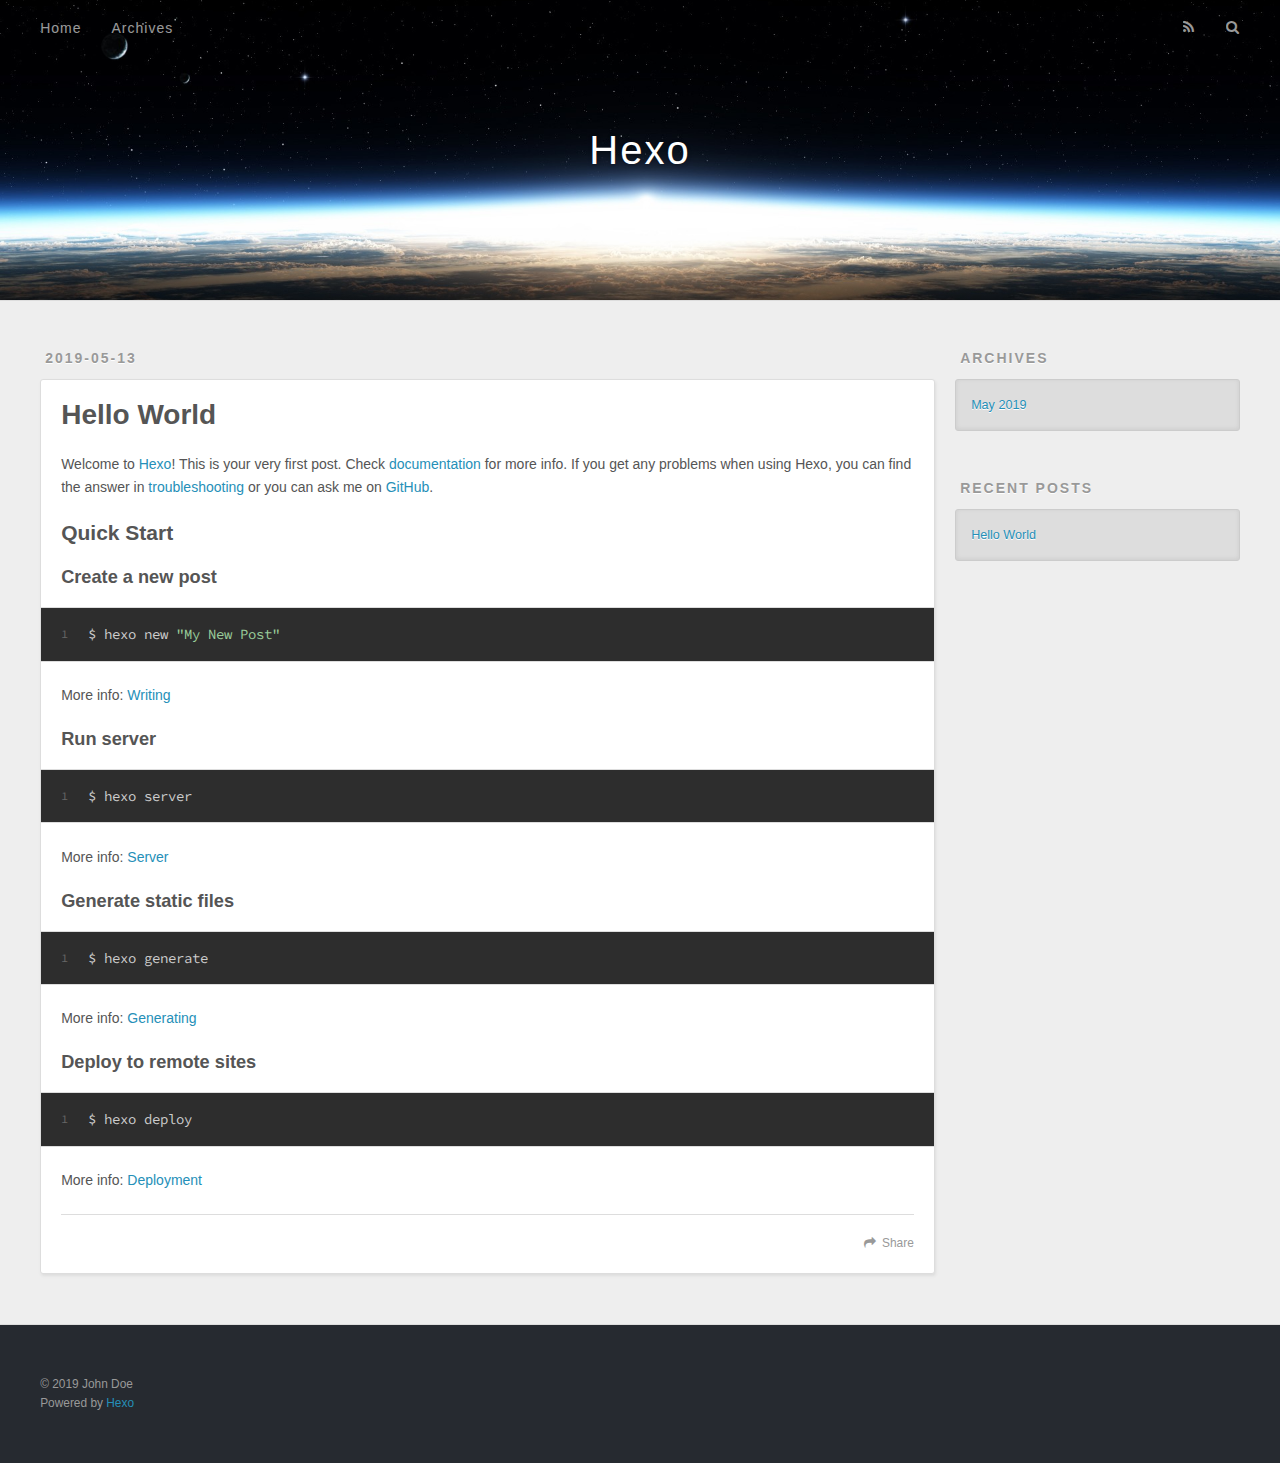
==== index.html @ 5575571c "Site updated: 2019-05-13 10:51:23" ====
<!DOCTYPE html>
<html>
<head><meta name="generator" content="Hexo 3.8.0">
  <meta charset="utf-8">
  

  
  <title>Hexo</title>
  <meta name="viewport" content="width=device-width, initial-scale=1, maximum-scale=1">
  <meta property="og:type" content="website">
<meta property="og:title" content="Hexo">
<meta property="og:url" content="http://yoursite.com/index.html">
<meta property="og:site_name" content="Hexo">
<meta property="og:locale" content="default">
<meta name="twitter:card" content="summary">
<meta name="twitter:title" content="Hexo">
  
    <link rel="alternate" href="/atom.xml" title="Hexo" type="application/atom+xml">
  
  
    <link rel="icon" href="/favicon.png">
  
  
    <link href="//fonts.googleapis.com/css?family=Source+Code+Pro" rel="stylesheet" type="text/css">
  
  <link rel="stylesheet" href="/css/style.css">
</head>
</html>
<body>
  <div id="container">
    <div id="wrap">
      <header id="header">
  <div id="banner"></div>
  <div id="header-outer" class="outer">
    <div id="header-title" class="inner">
      <h1 id="logo-wrap">
        <a href="/" id="logo">Hexo</a>
      </h1>
      
    </div>
    <div id="header-inner" class="inner">
      <nav id="main-nav">
        <a id="main-nav-toggle" class="nav-icon"></a>
        
          <a class="main-nav-link" href="/">Home</a>
        
          <a class="main-nav-link" href="/archives">Archives</a>
        
      </nav>
      <nav id="sub-nav">
        
          <a id="nav-rss-link" class="nav-icon" href="/atom.xml" title="RSS Feed"></a>
        
        <a id="nav-search-btn" class="nav-icon" title="Search"></a>
      </nav>
      <div id="search-form-wrap">
        <form action="//google.com/search" method="get" accept-charset="UTF-8" class="search-form"><input type="search" name="q" class="search-form-input" placeholder="Search"><button type="submit" class="search-form-submit">&#xF002;</button><input type="hidden" name="sitesearch" value="http://yoursite.com"></form>
      </div>
    </div>
  </div>
</header>
      <div class="outer">
        <section id="main">
  
    <article id="post-hello-world" class="article article-type-post" itemscope itemprop="blogPost">
  <div class="article-meta">
    <a href="/2019/05/13/hello-world/" class="article-date">
  <time datetime="2019-05-13T02:03:18.939Z" itemprop="datePublished">2019-05-13</time>
</a>
    
  </div>
  <div class="article-inner">
    
    
      <header class="article-header">
        
  
    <h1 itemprop="name">
      <a class="article-title" href="/2019/05/13/hello-world/">Hello World</a>
    </h1>
  

      </header>
    
    <div class="article-entry" itemprop="articleBody">
      
        <p>Welcome to <a href="https://hexo.io/" target="_blank" rel="noopener">Hexo</a>! This is your very first post. Check <a href="https://hexo.io/docs/" target="_blank" rel="noopener">documentation</a> for more info. If you get any problems when using Hexo, you can find the answer in <a href="https://hexo.io/docs/troubleshooting.html" target="_blank" rel="noopener">troubleshooting</a> or you can ask me on <a href="https://github.com/hexojs/hexo/issues" target="_blank" rel="noopener">GitHub</a>.</p>
<h2 id="Quick-Start"><a href="#Quick-Start" class="headerlink" title="Quick Start"></a>Quick Start</h2><h3 id="Create-a-new-post"><a href="#Create-a-new-post" class="headerlink" title="Create a new post"></a>Create a new post</h3><figure class="highlight bash"><table><tr><td class="gutter"><pre><span class="line">1</span><br></pre></td><td class="code"><pre><span class="line">$ hexo new <span class="string">"My New Post"</span></span><br></pre></td></tr></table></figure>

<p>More info: <a href="https://hexo.io/docs/writing.html" target="_blank" rel="noopener">Writing</a></p>
<h3 id="Run-server"><a href="#Run-server" class="headerlink" title="Run server"></a>Run server</h3><figure class="highlight bash"><table><tr><td class="gutter"><pre><span class="line">1</span><br></pre></td><td class="code"><pre><span class="line">$ hexo server</span><br></pre></td></tr></table></figure>

<p>More info: <a href="https://hexo.io/docs/server.html" target="_blank" rel="noopener">Server</a></p>
<h3 id="Generate-static-files"><a href="#Generate-static-files" class="headerlink" title="Generate static files"></a>Generate static files</h3><figure class="highlight bash"><table><tr><td class="gutter"><pre><span class="line">1</span><br></pre></td><td class="code"><pre><span class="line">$ hexo generate</span><br></pre></td></tr></table></figure>

<p>More info: <a href="https://hexo.io/docs/generating.html" target="_blank" rel="noopener">Generating</a></p>
<h3 id="Deploy-to-remote-sites"><a href="#Deploy-to-remote-sites" class="headerlink" title="Deploy to remote sites"></a>Deploy to remote sites</h3><figure class="highlight bash"><table><tr><td class="gutter"><pre><span class="line">1</span><br></pre></td><td class="code"><pre><span class="line">$ hexo deploy</span><br></pre></td></tr></table></figure>

<p>More info: <a href="https://hexo.io/docs/deployment.html" target="_blank" rel="noopener">Deployment</a></p>

      
    </div>
    <footer class="article-footer">
      <a data-url="http://yoursite.com/2019/05/13/hello-world/" data-id="cjvlrtem80000xo7nln9jr4s5" class="article-share-link">Share</a>
      
      
    </footer>
  </div>
  
</article>


  


</section>
        
          <aside id="sidebar">
  
    

  
    

  
    
  
    
  <div class="widget-wrap">
    <h3 class="widget-title">Archives</h3>
    <div class="widget">
      <ul class="archive-list"><li class="archive-list-item"><a class="archive-list-link" href="/archives/2019/05/">May 2019</a></li></ul>
    </div>
  </div>


  
    
  <div class="widget-wrap">
    <h3 class="widget-title">Recent Posts</h3>
    <div class="widget">
      <ul>
        
          <li>
            <a href="/2019/05/13/hello-world/">Hello World</a>
          </li>
        
      </ul>
    </div>
  </div>

  
</aside>
        
      </div>
      <footer id="footer">
  
  <div class="outer">
    <div id="footer-info" class="inner">
      &copy; 2019 John Doe<br>
      Powered by <a href="http://hexo.io/" target="_blank">Hexo</a>
    </div>
  </div>
</footer>
    </div>
    <nav id="mobile-nav">
  
    <a href="/" class="mobile-nav-link">Home</a>
  
    <a href="/archives" class="mobile-nav-link">Archives</a>
  
</nav>
    

<script src="//ajax.googleapis.com/ajax/libs/jquery/2.0.3/jquery.min.js"></script>


  <link rel="stylesheet" href="/fancybox/jquery.fancybox.css">
  <script src="/fancybox/jquery.fancybox.pack.js"></script>


<script src="/js/script.js"></script>



  </div>
</body>
</html>
---- css/style.css ----
body {
  width: 100%;
}
body:before,
body:after {
  content: "";
  display: table;
}
body:after {
  clear: both;
}
html,
body,
div,
span,
applet,
object,
iframe,
h1,
h2,
h3,
h4,
h5,
h6,
p,
blockquote,
pre,
a,
abbr,
acronym,
address,
big,
cite,
code,
del,
dfn,
em,
img,
ins,
kbd,
q,
s,
samp,
small,
strike,
strong,
sub,
sup,
tt,
var,
dl,
dt,
dd,
ol,
ul,
li,
fieldset,
form,
label,
legend,
table,
caption,
tbody,
tfoot,
thead,
tr,
th,
td {
  margin: 0;
  padding: 0;
  border: 0;
  outline: 0;
  font-weight: inherit;
  font-style: inherit;
  font-family: inherit;
  font-size: 100%;
  vertical-align: baseline;
}
body {
  line-height: 1;
  color: #000;
  background: #fff;
}
ol,
ul {
  list-style: none;
}
table {
  border-collapse: separate;
  border-spacing: 0;
  vertical-align: middle;
}
caption,
th,
td {
  text-align: left;
  font-weight: normal;
  vertical-align: middle;
}
a img {
  border: none;
}
input,
button {
  margin: 0;
  padding: 0;
}
input::-moz-focus-inner,
button::-moz-focus-inner {
  border: 0;
  padding: 0;
}
@font-face {
  font-family: FontAwesome;
  font-style: normal;
  font-weight: normal;
  src: url("fonts/fontawesome-webfont.eot?v=#4.0.3");
  src: url("fonts/fontawesome-webfont.eot?#iefix&v=#4.0.3") format("embedded-opentype"), url("fonts/fontawesome-webfont.woff?v=#4.0.3") format("woff"), url("fonts/fontawesome-webfont.ttf?v=#4.0.3") format("truetype"), url("fonts/fontawesome-webfont.svg#fontawesomeregular?v=#4.0.3") format("svg");
}
html,
body,
#container {
  height: 100%;
}
body {
  background: #eee;
  font: 14px -apple-system, BlinkMacSystemFont, "Segoe UI", "Roboto", "Oxygen", "Ubuntu", "Cantarell", "Fira Sans", "Droid Sans", "Helvetica Neue", sans-serif;
  -webkit-text-size-adjust: 100%;
}
.outer {
  max-width: 1220px;
  margin: 0 auto;
  padding: 0 20px;
}
.outer:before,
.outer:after {
  content: "";
  display: table;
}
.outer:after {
  clear: both;
}
.inner {
  display: inline;
  float: left;
  width: 98.33333333333333%;
  margin: 0 0.833333333333333%;
}
.left,
.alignleft {
  float: left;
}
.right,
.alignright {
  float: right;
}
.clear {
  clear: both;
}
#container {
  position: relative;
}
.mobile-nav-on {
  overflow: hidden;
}
#wrap {
  height: 100%;
  width: 100%;
  position: absolute;
  top: 0;
  left: 0;
  -webkit-transition: 0.2s ease-out;
  -moz-transition: 0.2s ease-out;
  -ms-transition: 0.2s ease-out;
  transition: 0.2s ease-out;
  z-index: 1;
  background: #eee;
}
.mobile-nav-on #wrap {
  left: 280px;
}
@media screen and (min-width: 768px) {
  #main {
    display: inline;
    float: left;
    width: 73.33333333333333%;
    margin: 0 0.833333333333333%;
  }
}
.article-date,
.article-category-link,
.archive-year,
.widget-title {
  text-decoration: none;
  text-transform: uppercase;
  letter-spacing: 2px;
  color: #999;
  margin-bottom: 1em;
  margin-left: 5px;
  line-height: 1em;
  text-shadow: 0 1px #fff;
  font-weight: bold;
}
.article-inner,
.archive-article-inner {
  background: #fff;
  -webkit-box-shadow: 1px 2px 3px #ddd;
  box-shadow: 1px 2px 3px #ddd;
  border: 1px solid #ddd;
  border-radius: 3px;
}
.article-entry h1,
.widget h1 {
  font-size: 2em;
}
.article-entry h2,
.widget h2 {
  font-size: 1.5em;
}
.article-entry h3,
.widget h3 {
  font-size: 1.3em;
}
.article-entry h4,
.widget h4 {
  font-size: 1.2em;
}
.article-entry h5,
.widget h5 {
  font-size: 1em;
}
.article-entry h6,
.widget h6 {
  font-size: 1em;
  color: #999;
}
.article-entry hr,
.widget hr {
  border: 1px dashed #ddd;
}
.article-entry strong,
.widget strong {
  font-weight: bold;
}
.article-entry em,
.widget em,
.article-entry cite,
.widget cite {
  font-style: italic;
}
.article-entry sup,
.widget sup,
.article-entry sub,
.widget sub {
  font-size: 0.75em;
  line-height: 0;
  position: relative;
  vertical-align: baseline;
}
.article-entry sup,
.widget sup {
  top: -0.5em;
}
.article-entry sub,
.widget sub {
  bottom: -0.2em;
}
.article-entry small,
.widget small {
  font-size: 0.85em;
}
.article-entry acronym,
.widget acronym,
.article-entry abbr,
.widget abbr {
  border-bottom: 1px dotted;
}
.article-entry ul,
.widget ul,
.article-entry ol,
.widget ol,
.article-entry dl,
.widget dl {
  margin: 0 20px;
  line-height: 1.6em;
}
.article-entry ul ul,
.widget ul ul,
.article-entry ol ul,
.widget ol ul,
.article-entry ul ol,
.widget ul ol,
.article-entry ol ol,
.widget ol ol {
  margin-top: 0;
  margin-bottom: 0;
}
.article-entry ul,
.widget ul {
  list-style: disc;
}
.article-entry ol,
.widget ol {
  list-style: decimal;
}
.article-entry dt,
.widget dt {
  font-weight: bold;
}
#header {
  height: 300px;
  position: relative;
  border-bottom: 1px solid #ddd;
}
#header:before,
#header:after {
  content: "";
  position: absolute;
  left: 0;
  right: 0;
  height: 40px;
}
#header:before {
  top: 0;
  background: -webkit-linear-gradient(rgba(0,0,0,0.2), transparent);
  background: -moz-linear-gradient(rgba(0,0,0,0.2), transparent);
  background: -ms-linear-gradient(rgba(0,0,0,0.2), transparent);
  background: linear-gradient(rgba(0,0,0,0.2), transparent);
}
#header:after {
  bottom: 0;
  background: -webkit-linear-gradient(transparent, rgba(0,0,0,0.2));
  background: -moz-linear-gradient(transparent, rgba(0,0,0,0.2));
  background: -ms-linear-gradient(transparent, rgba(0,0,0,0.2));
  background: linear-gradient(transparent, rgba(0,0,0,0.2));
}
#header-outer {
  height: 100%;
  position: relative;
}
#header-inner {
  position: relative;
  overflow: hidden;
}
#banner {
  position: absolute;
  top: 0;
  left: 0;
  width: 100%;
  height: 100%;
  background: url("images/banner.jpg") center #000;
  -webkit-background-size: cover;
  -moz-background-size: cover;
  background-size: cover;
  z-index: -1;
}
#header-title {
  text-align: center;
  height: 40px;
  position: absolute;
  top: 50%;
  left: 0;
  margin-top: -20px;
}
#logo,
#subtitle {
  text-decoration: none;
  color: #fff;
  font-weight: 300;
  text-shadow: 0 1px 4px rgba(0,0,0,0.3);
}
#logo {
  font-size: 40px;
  line-height: 40px;
  letter-spacing: 2px;
}
#subtitle {
  font-size: 16px;
  line-height: 16px;
  letter-spacing: 1px;
}
#subtitle-wrap {
  margin-top: 16px;
}
#main-nav {
  float: left;
  margin-left: -15px;
}
.nav-icon,
.main-nav-link {
  float: left;
  color: #fff;
  opacity: 0.6;
  text-decoration: none;
  text-shadow: 0 1px rgba(0,0,0,0.2);
  -webkit-transition: opacity 0.2s;
  -moz-transition: opacity 0.2s;
  -ms-transition: opacity 0.2s;
  transition: opacity 0.2s;
  display: block;
  padding: 20px 15px;
}
.nav-icon:hover,
.main-nav-link:hover {
  opacity: 1;
}
.nav-icon {
  font-family: FontAwesome;
  text-align: center;
  font-size: 14px;
  width: 14px;
  height: 14px;
  padding: 20px 15px;
  position: relative;
  cursor: pointer;
}
.main-nav-link {
  font-weight: 300;
  letter-spacing: 1px;
}
@media screen and (max-width: 479px) {
  .main-nav-link {
    display: none;
  }
}
#main-nav-toggle {
  display: none;
}
#main-nav-toggle:before {
  content: "\f0c9";
}
@media screen and (max-width: 479px) {
  #main-nav-toggle {
    display: block;
  }
}
#sub-nav {
  float: right;
  margin-right: -15px;
}
#nav-rss-link:before {
  content: "\f09e";
}
#nav-search-btn:before {
  content: "\f002";
}
#search-form-wrap {
  position: absolute;
  top: 15px;
  width: 150px;
  height: 30px;
  right: -150px;
  opacity: 0;
  -webkit-transition: 0.2s ease-out;
  -moz-transition: 0.2s ease-out;
  -ms-transition: 0.2s ease-out;
  transition: 0.2s ease-out;
}
#search-form-wrap.on {
  opacity: 1;
  right: 0;
}
@media screen and (max-width: 479px) {
  #search-form-wrap {
    width: 100%;
    right: -100%;
  }
}
.search-form {
  position: absolute;
  top: 0;
  left: 0;
  right: 0;
  background: #fff;
  padding: 5px 15px;
  border-radius: 15px;
  -webkit-box-shadow: 0 0 10px rgba(0,0,0,0.3);
  box-shadow: 0 0 10px rgba(0,0,0,0.3);
}
.search-form-input {
  border: none;
  background: none;
  color: #555;
  width: 100%;
  font: 13px -apple-system, BlinkMacSystemFont, "Segoe UI", "Roboto", "Oxygen", "Ubuntu", "Cantarell", "Fira Sans", "Droid Sans", "Helvetica Neue", sans-serif;
  outline: none;
}
.search-form-input::-webkit-search-results-decoration,
.search-form-input::-webkit-search-cancel-button {
  -webkit-appearance: none;
}
.search-form-submit {
  position: absolute;
  top: 50%;
  right: 10px;
  margin-top: -7px;
  font: 13px FontAwesome;
  border: none;
  background: none;
  color: #bbb;
  cursor: pointer;
}
.search-form-submit:hover,
.search-form-submit:focus {
  color: #777;
}
.article {
  margin: 50px 0;
}
.article-inner {
  overflow: hidden;
}
.article-meta:before,
.article-meta:after {
  content: "";
  display: table;
}
.article-meta:after {
  clear: both;
}
.article-date {
  float: left;
}
.article-category {
  float: left;
  line-height: 1em;
  color: #ccc;
  text-shadow: 0 1px #fff;
  margin-left: 8px;
}
.article-category:before {
  content: "\2022";
}
.article-category-link {
  margin: 0 12px 1em;
}
.article-header {
  padding: 20px 20px 0;
}
.article-title {
  text-decoration: none;
  font-size: 2em;
  font-weight: bold;
  color: #555;
  line-height: 1.1em;
  -webkit-transition: color 0.2s;
  -moz-transition: color 0.2s;
  -ms-transition: color 0.2s;
  transition: color 0.2s;
}
a.article-title:hover {
  color: #258fb8;
}
.article-entry {
  color: #555;
  padding: 0 20px;
}
.article-entry:before,
.article-entry:after {
  content: "";
  display: table;
}
.article-entry:after {
  clear: both;
}
.article-entry p,
.article-entry table {
  line-height: 1.6em;
  margin: 1.6em 0;
}
.article-entry h1,
.article-entry h2,
.article-entry h3,
.article-entry h4,
.article-entry h5,
.article-entry h6 {
  font-weight: bold;
}
.article-entry h1,
.article-entry h2,
.article-entry h3,
.article-entry h4,
.article-entry h5,
.article-entry h6 {
  line-height: 1.1em;
  margin: 1.1em 0;
}
.article-entry a {
  color: #258fb8;
  text-decoration: none;
}
.article-entry a:hover {
  text-decoration: underline;
}
.article-entry ul,
.article-entry ol,
.article-entry dl {
  margin-top: 1.6em;
  margin-bottom: 1.6em;
}
.article-entry img,
.article-entry video {
  max-width: 100%;
  height: auto;
  display: block;
  margin: auto;
}
.article-entry iframe {
  border: none;
}
.article-entry table {
  width: 100%;
  border-collapse: collapse;
  border-spacing: 0;
}
.article-entry th {
  font-weight: bold;
  border-bottom: 3px solid #ddd;
  padding-bottom: 0.5em;
}
.article-entry td {
  border-bottom: 1px solid #ddd;
  padding: 10px 0;
}
.article-entry blockquote {
  font-family: Georgia, "Times New Roman", serif;
  font-size: 1.4em;
  margin: 1.6em 20px;
  text-align: center;
}
.article-entry blockquote footer {
  font-size: 14px;
  margin: 1.6em 0;
  font-family: -apple-system, BlinkMacSystemFont, "Segoe UI", "Roboto", "Oxygen", "Ubuntu", "Cantarell", "Fira Sans", "Droid Sans", "Helvetica Neue", sans-serif;
}
.article-entry blockquote footer cite:before {
  content: "—";
  padding: 0 0.5em;
}
.article-entry .pullquote {
  text-align: left;
  width: 45%;
  margin: 0;
}
.article-entry .pullquote.left {
  margin-left: 0.5em;
  margin-right: 1em;
}
.article-entry .pullquote.right {
  margin-right: 0.5em;
  margin-left: 1em;
}
.article-entry .caption {
  color: #999;
  display: block;
  font-size: 0.9em;
  margin-top: 0.5em;
  position: relative;
  text-align: center;
}
.article-entry .video-container {
  position: relative;
  padding-top: 56.25%;
  height: 0;
  overflow: hidden;
}
.article-entry .video-container iframe,
.article-entry .video-container object,
.article-entry .video-container embed {
  position: absolute;
  top: 0;
  left: 0;
  width: 100%;
  height: 100%;
  margin-top: 0;
}
.article-more-link a {
  display: inline-block;
  line-height: 1em;
  padding: 6px 15px;
  border-radius: 15px;
  background: #eee;
  color: #999;
  text-shadow: 0 1px #fff;
  text-decoration: none;
}
.article-more-link a:hover {
  background: #258fb8;
  color: #fff;
  text-decoration: none;
  text-shadow: 0 1px #1e7293;
}
.article-footer {
  font-size: 0.85em;
  line-height: 1.6em;
  border-top: 1px solid #ddd;
  padding-top: 1.6em;
  margin: 0 20px 20px;
}
.article-footer:before,
.article-footer:after {
  content: "";
  display: table;
}
.article-footer:after {
  clear: both;
}
.article-footer a {
  color: #999;
  text-decoration: none;
}
.article-footer a:hover {
  color: #555;
}
.article-tag-list-item {
  float: left;
  margin-right: 10px;
}
.article-tag-list-link:before {
  content: "#";
}
.article-comment-link {
  float: right;
}
.article-comment-link:before {
  content: "\f075";
  font-family: FontAwesome;
  padding-right: 8px;
}
.article-share-link {
  cursor: pointer;
  float: right;
  margin-left: 20px;
}
.article-share-link:before {
  content: "\f064";
  font-family: FontAwesome;
  padding-right: 6px;
}
#article-nav {
  position: relative;
}
#article-nav:before,
#article-nav:after {
  content: "";
  display: table;
}
#article-nav:after {
  clear: both;
}
@media screen and (min-width: 768px) {
  #article-nav {
    margin: 50px 0;
  }
  #article-nav:before {
    width: 8px;
    height: 8px;
    position: absolute;
    top: 50%;
    left: 50%;
    margin-top: -4px;
    margin-left: -4px;
    content: "";
    border-radius: 50%;
    background: #ddd;
    -webkit-box-shadow: 0 1px 2px #fff;
    box-shadow: 0 1px 2px #fff;
  }
}
.article-nav-link-wrap {
  text-decoration: none;
  text-shadow: 0 1px #fff;
  color: #999;
  -webkit-box-sizing: border-box;
  -moz-box-sizing: border-box;
  box-sizing: border-box;
  margin-top: 50px;
  text-align: center;
  display: block;
}
.article-nav-link-wrap:hover {
  color: #555;
}
@media screen and (min-width: 768px) {
  .article-nav-link-wrap {
    width: 50%;
    margin-top: 0;
  }
}
@media screen and (min-width: 768px) {
  #article-nav-newer {
    float: left;
    text-align: right;
    padding-right: 20px;
  }
}
@media screen and (min-width: 768px) {
  #article-nav-older {
    float: right;
    text-align: left;
    padding-left: 20px;
  }
}
.article-nav-caption {
  text-transform: uppercase;
  letter-spacing: 2px;
  color: #ddd;
  line-height: 1em;
  font-weight: bold;
}
#article-nav-newer .article-nav-caption {
  margin-right: -2px;
}
.article-nav-title {
  font-size: 0.85em;
  line-height: 1.6em;
  margin-top: 0.5em;
}
.article-share-box {
  position: absolute;
  display: none;
  background: #fff;
  -webkit-box-shadow: 1px 2px 10px rgba(0,0,0,0.2);
  box-shadow: 1px 2px 10px rgba(0,0,0,0.2);
  border-radius: 3px;
  margin-left: -145px;
  overflow: hidden;
  z-index: 1;
}
.article-share-box.on {
  display: block;
}
.article-share-input {
  width: 100%;
  background: none;
  -webkit-box-sizing: border-box;
  -moz-box-sizing: border-box;
  box-sizing: border-box;
  font: 14px -apple-system, BlinkMacSystemFont, "Segoe UI", "Roboto", "Oxygen", "Ubuntu", "Cantarell", "Fira Sans", "Droid Sans", "Helvetica Neue", sans-serif;
  padding: 0 15px;
  color: #555;
  outline: none;
  border: 1px solid #ddd;
  border-radius: 3px 3px 0 0;
  height: 36px;
  line-height: 36px;
}
.article-share-links {
  background: #eee;
}
.article-share-links:before,
.article-share-links:after {
  content: "";
  display: table;
}
.article-share-links:after {
  clear: both;
}
.article-share-twitter,
.article-share-facebook,
.article-share-pinterest,
.article-share-google {
  width: 50px;
  height: 36px;
  display: block;
  float: left;
  position: relative;
  color: #999;
  text-shadow: 0 1px #fff;
}
.article-share-twitter:before,
.article-share-facebook:before,
.article-share-pinterest:before,
.article-share-google:before {
  font-size: 20px;
  font-family: FontAwesome;
  width: 20px;
  height: 20px;
  position: absolute;
  top: 50%;
  left: 50%;
  margin-top: -10px;
  margin-left: -10px;
  text-align: center;
}
.article-share-twitter:hover,
.article-share-facebook:hover,
.article-share-pinterest:hover,
.article-share-google:hover {
  color: #fff;
}
.article-share-twitter:before {
  content: "\f099";
}
.article-share-twitter:hover {
  background: #00aced;
  text-shadow: 0 1px #008abe;
}
.article-share-facebook:before {
  content: "\f09a";
}
.article-share-facebook:hover {
  background: #3b5998;
  text-shadow: 0 1px #2f477a;
}
.article-share-pinterest:before {
  content: "\f0d2";
}
.article-share-pinterest:hover {
  background: #cb2027;
  text-shadow: 0 1px #a21a1f;
}
.article-share-google:before {
  content: "\f0d5";
}
.article-share-google:hover {
  background: #dd4b39;
  text-shadow: 0 1px #be3221;
}
.article-gallery {
  background: #000;
  position: relative;
}
.article-gallery-photos {
  position: relative;
  overflow: hidden;
}
.article-gallery-img {
  display: none;
  max-width: 100%;
}
.article-gallery-img:first-child {
  display: block;
}
.article-gallery-img.loaded {
  position: absolute;
  display: block;
}
.article-gallery-img img {
  display: block;
  max-width: 100%;
  margin: 0 auto;
}
#comments {
  background: #fff;
  -webkit-box-shadow: 1px 2px 3px #ddd;
  box-shadow: 1px 2px 3px #ddd;
  padding: 20px;
  border: 1px solid #ddd;
  border-radius: 3px;
  margin: 50px 0;
}
#comments a {
  color: #258fb8;
}
.archives-wrap {
  margin: 50px 0;
}
.archives:before,
.archives:after {
  content: "";
  display: table;
}
.archives:after {
  clear: both;
}
.archive-year-wrap {
  margin-bottom: 1em;
}
.archives {
  -webkit-column-gap: 10px;
  -moz-column-gap: 10px;
  column-gap: 10px;
}
@media screen and (min-width: 480px) and (max-width: 767px) {
  .archives {
    -webkit-column-count: 2;
    -moz-column-count: 2;
    column-count: 2;
  }
}
@media screen and (min-width: 768px) {
  .archives {
    -webkit-column-count: 3;
    -moz-column-count: 3;
    column-count: 3;
  }
}
.archive-article {
  -webkit-column-break-inside: avoid;
  page-break-inside: avoid;
  overflow: hidden;
  break-inside: avoid-column;
}
.archive-article-inner {
  padding: 10px;
  margin-bottom: 15px;
}
.archive-article-title {
  text-decoration: none;
  font-weight: bold;
  color: #555;
  -webkit-transition: color 0.2s;
  -moz-transition: color 0.2s;
  -ms-transition: color 0.2s;
  transition: color 0.2s;
  line-height: 1.6em;
}
.archive-article-title:hover {
  color: #258fb8;
}
.archive-article-footer {
  margin-top: 1em;
}
.archive-article-date {
  color: #999;
  text-decoration: none;
  font-size: 0.85em;
  line-height: 1em;
  margin-bottom: 0.5em;
  display: block;
}
#page-nav {
  margin: 50px auto;
  background: #fff;
  -webkit-box-shadow: 1px 2px 3px #ddd;
  box-shadow: 1px 2px 3px #ddd;
  border: 1px solid #ddd;
  border-radius: 3px;
  text-align: center;
  color: #999;
  overflow: hidden;
}
#page-nav:before,
#page-nav:after {
  content: "";
  display: table;
}
#page-nav:after {
  clear: both;
}
#page-nav a,
#page-nav span {
  padding: 10px 20px;
  line-height: 1;
  height: 2ex;
}
#page-nav a {
  color: #999;
  text-decoration: none;
}
#page-nav a:hover {
  background: #999;
  color: #fff;
}
#page-nav .prev {
  float: left;
}
#page-nav .next {
  float: right;
}
#page-nav .page-number {
  display: inline-block;
}
@media screen and (max-width: 479px) {
  #page-nav .page-number {
    display: none;
  }
}
#page-nav .current {
  color: #555;
  font-weight: bold;
}
#page-nav .space {
  color: #ddd;
}
#footer {
  background: #262a30;
  padding: 50px 0;
  border-top: 1px solid #ddd;
  color: #999;
}
#footer a {
  color: #258fb8;
  text-decoration: none;
}
#footer a:hover {
  text-decoration: underline;
}
#footer-info {
  line-height: 1.6em;
  font-size: 0.85em;
}
.article-entry pre,
.article-entry .highlight {
  background: #2d2d2d;
  margin: 0 -20px;
  padding: 15px 20px;
  border-style: solid;
  border-color: #ddd;
  border-width: 1px 0;
  overflow: auto;
  color: #ccc;
  line-height: 22.400000000000002px;
}
.article-entry .highlight .gutter pre,
.article-entry .gist .gist-file .gist-data .line-numbers {
  color: #666;
  font-size: 0.85em;
}
.article-entry pre,
.article-entry code {
  font-family: "Source Code Pro", Consolas, Monaco, Menlo, Consolas, monospace;
}
.article-entry code {
  background: #eee;
  text-shadow: 0 1px #fff;
  padding: 0 0.3em;
}
.article-entry pre code {
  background: none;
  text-shadow: none;
  padding: 0;
}
.article-entry .highlight pre {
  border: none;
  margin: 0;
  padding: 0;
}
.article-entry .highlight table {
  margin: 0;
  width: auto;
}
.article-entry .highlight td {
  border: none;
  padding: 0;
}
.article-entry .highlight figcaption {
  font-size: 0.85em;
  color: #999;
  line-height: 1em;
  margin-bottom: 1em;
}
.article-entry .highlight figcaption:before,
.article-entry .highlight figcaption:after {
  content: "";
  display: table;
}
.article-entry .highlight figcaption:after {
  clear: both;
}
.article-entry .highlight figcaption a {
  float: right;
}
.article-entry .highlight .gutter pre {
  text-align: right;
  padding-right: 20px;
}
.article-entry .highlight .line {
  height: 22.400000000000002px;
}
.article-entry .highlight .line.marked {
  background: #515151;
}
.article-entry .gist {
  margin: 0 -20px;
  border-style: solid;
  border-color: #ddd;
  border-width: 1px 0;
  background: #2d2d2d;
  padding: 15px 20px 15px 0;
}
.article-entry .gist .gist-file {
  border: none;
  font-family: "Source Code Pro", Consolas, Monaco, Menlo, Consolas, monospace;
  margin: 0;
}
.article-entry .gist .gist-file .gist-data {
  background: none;
  border: none;
}
.article-entry .gist .gist-file .gist-data .line-numbers {
  background: none;
  border: none;
  padding: 0 20px 0 0;
}
.article-entry .gist .gist-file .gist-data .line-data {
  padding: 0 !important;
}
.article-entry .gist .gist-file .highlight {
  margin: 0;
  padding: 0;
  border: none;
}
.article-entry .gist .gist-file .gist-meta {
  background: #2d2d2d;
  color: #999;
  font: 0.85em -apple-system, BlinkMacSystemFont, "Segoe UI", "Roboto", "Oxygen", "Ubuntu", "Cantarell", "Fira Sans", "Droid Sans", "Helvetica Neue", sans-serif;
  text-shadow: 0 0;
  padding: 0;
  margin-top: 1em;
  margin-left: 20px;
}
.article-entry .gist .gist-file .gist-meta a {
  color: #258fb8;
  font-weight: normal;
}
.article-entry .gist .gist-file .gist-meta a:hover {
  text-decoration: underline;
}
pre .comment,
pre .title {
  color: #999;
}
pre .variable,
pre .attribute,
pre .tag,
pre .regexp,
pre .ruby .constant,
pre .xml .tag .title,
pre .xml .pi,
pre .xml .doctype,
pre .html .doctype,
pre .css .id,
pre .css .class,
pre .css .pseudo {
  color: #f2777a;
}
pre .number,
pre .preprocessor,
pre .built_in,
pre .literal,
pre .params,
pre .constant {
  color: #f99157;
}
pre .class,
pre .ruby .class .title,
pre .css .rules .attribute {
  color: #9c9;
}
pre .string,
pre .value,
pre .inheritance,
pre .header,
pre .ruby .symbol,
pre .xml .cdata {
  color: #9c9;
}
pre .css .hexcolor {
  color: #6cc;
}
pre .function,
pre .python .decorator,
pre .python .title,
pre .ruby .function .title,
pre .ruby .title .keyword,
pre .perl .sub,
pre .javascript .title,
pre .coffeescript .title {
  color: #69c;
}
pre .keyword,
pre .javascript .function {
  color: #c9c;
}
@media screen and (max-width: 479px) {
  #mobile-nav {
    position: absolute;
    top: 0;
    left: 0;
    width: 280px;
    height: 100%;
    background: #191919;
    border-right: 1px solid #fff;
  }
}
@media screen and (max-width: 479px) {
  .mobile-nav-link {
    display: block;
    color: #999;
    text-decoration: none;
    padding: 15px 20px;
    font-weight: bold;
  }
  .mobile-nav-link:hover {
    color: #fff;
  }
}
@media screen and (min-width: 768px) {
  #sidebar {
    display: inline;
    float: left;
    width: 23.333333333333332%;
    margin: 0 0.833333333333333%;
  }
}
.widget-wrap {
  margin: 50px 0;
}
.widget {
  color: #777;
  text-shadow: 0 1px #fff;
  background: #ddd;
  -webkit-box-shadow: 0 -1px 4px #ccc inset;
  box-shadow: 0 -1px 4px #ccc inset;
  border: 1px solid #ccc;
  padding: 15px;
  border-radius: 3px;
}
.widget a {
  color: #258fb8;
  text-decoration: none;
}
.widget a:hover {
  text-decoration: underline;
}
.widget ul ul,
.widget ol ul,
.widget dl ul,
.widget ul ol,
.widget ol ol,
.widget dl ol,
.widget ul dl,
.widget ol dl,
.widget dl dl {
  margin-left: 15px;
  list-style: disc;
}
.widget {
  line-height: 1.6em;
  word-wrap: break-word;
  font-size: 0.9em;
}
.widget ul,
.widget ol {
  list-style: none;
  margin: 0;
}
.widget ul ul,
.widget ol ul,
.widget ul ol,
.widget ol ol {
  margin: 0 20px;
}
.widget ul ul,
.widget ol ul {
  list-style: disc;
}
.widget ul ol,
.widget ol ol {
  list-style: decimal;
}
.category-list-count,
.tag-list-count,
.archive-list-count {
  padding-left: 5px;
  color: #999;
  font-size: 0.85em;
}
.category-list-count:before,
.tag-list-count:before,
.archive-list-count:before {
  content: "(";
}
.category-list-count:after,
.tag-list-count:after,
.archive-list-count:after {
  content: ")";
}
.tagcloud a {
  margin-right: 5px;
  display: inline-block;
}
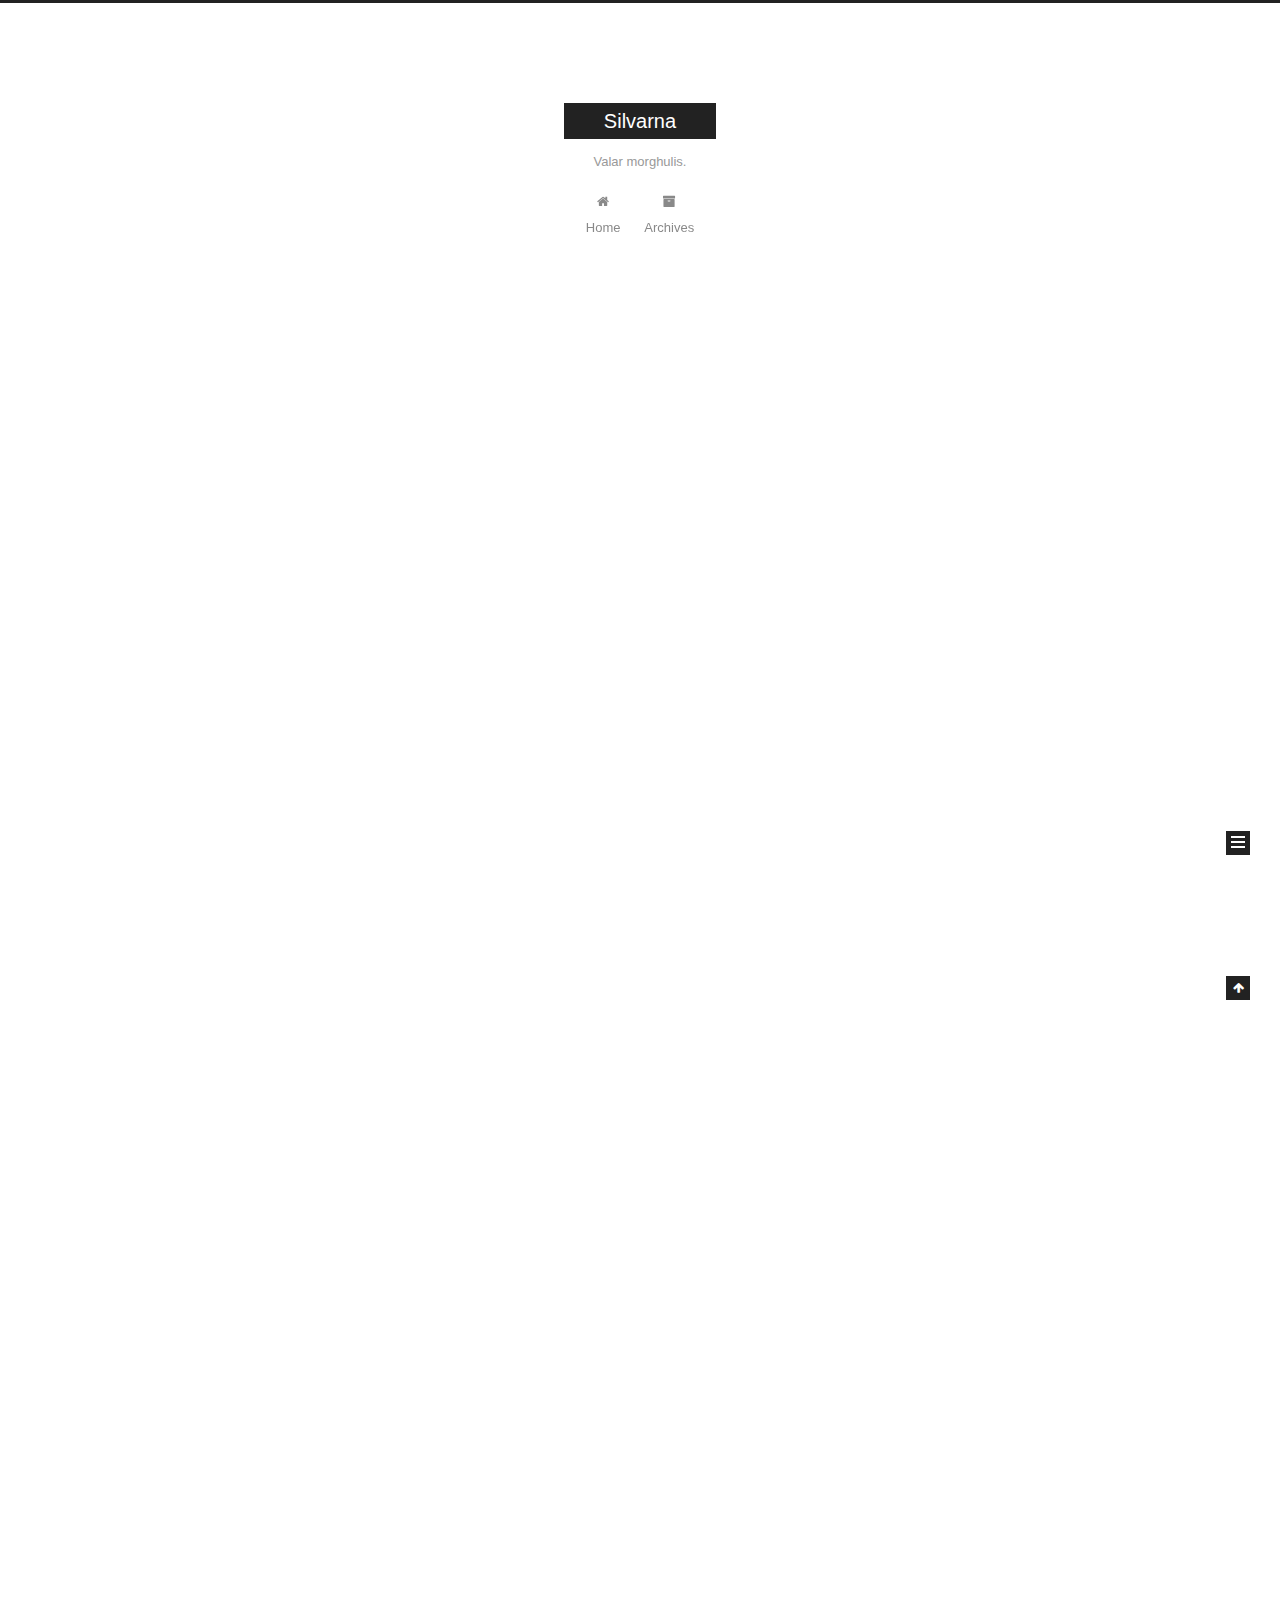
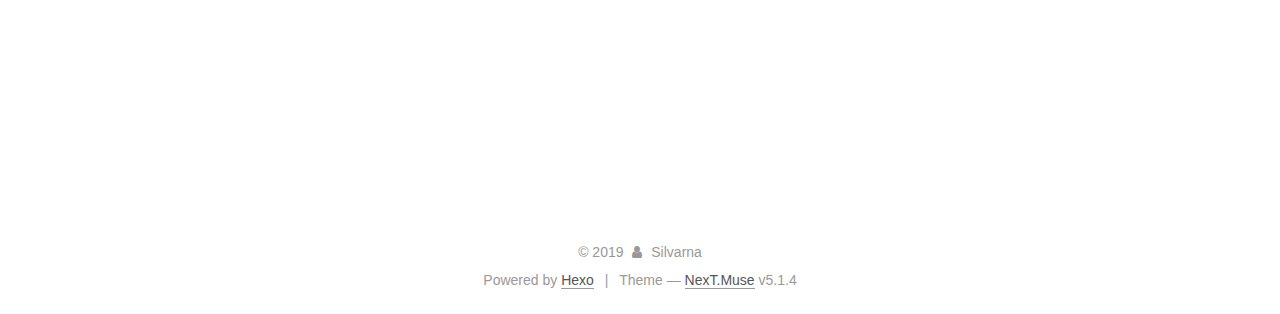
==== commit 90dd0931: "Site updated: 2019-05-13 11:54:09" ====
--- a/index.html
+++ b/index.html
@@ -1,188 +1,769 @@
 <!DOCTYPE html>
-<html>
+
+
+
+  
+
+
+<html class="theme-next muse use-motion" lang="zh">
 <head><meta name="generator" content="Hexo 3.8.0">
-  <meta charset="utf-8">
-  
-
-  
-  <title>Hexo</title>
-  <meta name="viewport" content="width=device-width, initial-scale=1, maximum-scale=1">
-  <meta property="og:type" content="website">
-<meta property="og:title" content="Hexo">
+  <meta charset="UTF-8">
+<meta http-equiv="X-UA-Compatible" content="IE=edge">
+<meta name="viewport" content="width=device-width, initial-scale=1, maximum-scale=1">
+<meta name="theme-color" content="#222">
+
+
+
+
+
+
+
+
+
+<meta http-equiv="Cache-Control" content="no-transform">
+<meta http-equiv="Cache-Control" content="no-siteapp">
+
+
+
+
+
+
+
+
+
+
+
+
+
+
+
+
+  
+  
+  <link href="/lib/fancybox/source/jquery.fancybox.css?v=2.1.5" rel="stylesheet" type="text/css">
+
+
+
+
+
+
+
+<link href="/lib/font-awesome/css/font-awesome.min.css?v=4.6.2" rel="stylesheet" type="text/css">
+
+<link href="/css/main.css?v=5.1.4" rel="stylesheet" type="text/css">
+
+
+  <link rel="apple-touch-icon" sizes="180x180" href="/images/apple-touch-icon-next.png?v=5.1.4">
+
+
+  <link rel="icon" type="image/png" sizes="32x32" href="/images/favicon-32x32-next.png?v=5.1.4">
+
+
+  <link rel="icon" type="image/png" sizes="16x16" href="/images/favicon-16x16-next.png?v=5.1.4">
+
+
+  <link rel="mask-icon" href="/images/logo.svg?v=5.1.4" color="#222">
+
+
+
+
+
+  <meta name="keywords" content="Hexo, NexT">
+
+
+
+
+
+
+
+
+
+
+<meta property="og:type" content="website">
+<meta property="og:title" content="Silvarna">
 <meta property="og:url" content="http://yoursite.com/index.html">
-<meta property="og:site_name" content="Hexo">
-<meta property="og:locale" content="default">
+<meta property="og:site_name" content="Silvarna">
+<meta property="og:locale" content="zh">
 <meta name="twitter:card" content="summary">
-<meta name="twitter:title" content="Hexo">
-  
-    <link rel="alternate" href="/atom.xml" title="Hexo" type="application/atom+xml">
-  
-  
-    <link rel="icon" href="/favicon.png">
-  
-  
-    <link href="//fonts.googleapis.com/css?family=Source+Code+Pro" rel="stylesheet" type="text/css">
-  
-  <link rel="stylesheet" href="/css/style.css">
+<meta name="twitter:title" content="Silvarna">
+
+
+
+<script type="text/javascript" id="hexo.configurations">
+  var NexT = window.NexT || {};
+  var CONFIG = {
+    root: '/',
+    scheme: 'Muse',
+    version: '5.1.4',
+    sidebar: {"position":"left","display":"post","offset":12,"b2t":false,"scrollpercent":false,"onmobile":false},
+    fancybox: true,
+    tabs: true,
+    motion: {"enable":true,"async":false,"transition":{"post_block":"fadeIn","post_header":"slideDownIn","post_body":"slideDownIn","coll_header":"slideLeftIn","sidebar":"slideUpIn"}},
+    duoshuo: {
+      userId: '0',
+      author: 'Author'
+    },
+    algolia: {
+      applicationID: '',
+      apiKey: '',
+      indexName: '',
+      hits: {"per_page":10},
+      labels: {"input_placeholder":"Search for Posts","hits_empty":"We didn't find any results for the search: ${query}","hits_stats":"${hits} results found in ${time} ms"}
+    }
+  };
+</script>
+
+
+
+  <link rel="canonical" href="http://yoursite.com/">
+
+
+
+
+
+  <title>Silvarna</title>
+  
+
+
+
+
+
+
+
+
 </head>
-</html>
-<body>
-  <div id="container">
-    <div id="wrap">
-      <header id="header">
-  <div id="banner"></div>
-  <div id="header-outer" class="outer">
-    <div id="header-title" class="inner">
-      <h1 id="logo-wrap">
-        <a href="/" id="logo">Hexo</a>
-      </h1>
-      
+
+<body itemscope itemtype="http://schema.org/WebPage" lang="zh">
+
+  
+  
+    
+  
+
+  <div class="container sidebar-position-left 
+  page-home">
+    <div class="headband"></div>
+
+    <header id="header" class="header" itemscope itemtype="http://schema.org/WPHeader">
+      <div class="header-inner"><div class="site-brand-wrapper">
+  <div class="site-meta ">
+    
+
+    <div class="custom-logo-site-title">
+      <a href="/" class="brand" rel="start">
+        <span class="logo-line-before"><i></i></span>
+        <span class="site-title">Silvarna</span>
+        <span class="logo-line-after"><i></i></span>
+      </a>
     </div>
-    <div id="header-inner" class="inner">
-      <nav id="main-nav">
-        <a id="main-nav-toggle" class="nav-icon"></a>
-        
-          <a class="main-nav-link" href="/">Home</a>
-        
-          <a class="main-nav-link" href="/archives">Archives</a>
-        
-      </nav>
-      <nav id="sub-nav">
-        
-          <a id="nav-rss-link" class="nav-icon" href="/atom.xml" title="RSS Feed"></a>
-        
-        <a id="nav-search-btn" class="nav-icon" title="Search"></a>
-      </nav>
-      <div id="search-form-wrap">
-        <form action="//google.com/search" method="get" accept-charset="UTF-8" class="search-form"><input type="search" name="q" class="search-form-input" placeholder="Search"><button type="submit" class="search-form-submit">&#xF002;</button><input type="hidden" name="sitesearch" value="http://yoursite.com"></form>
-      </div>
+      
+        <p class="site-subtitle">Valar morghulis.</p>
+      
+  </div>
+
+  <div class="site-nav-toggle">
+    <button>
+      <span class="btn-bar"></span>
+      <span class="btn-bar"></span>
+      <span class="btn-bar"></span>
+    </button>
+  </div>
+</div>
+
+<nav class="site-nav">
+  
+
+  
+    <ul id="menu" class="menu">
+      
+        
+        <li class="menu-item menu-item-home">
+          <a href="/" rel="section">
+            
+              <i class="menu-item-icon fa fa-fw fa-home"></i> <br>
+            
+            Home
+          </a>
+        </li>
+      
+        
+        <li class="menu-item menu-item-archives">
+          <a href="/archives/" rel="section">
+            
+              <i class="menu-item-icon fa fa-fw fa-archive"></i> <br>
+            
+            Archives
+          </a>
+        </li>
+      
+
+      
+    </ul>
+  
+
+  
+</nav>
+
+
+
+ </div>
+    </header>
+
+    <main id="main" class="main">
+      <div class="main-inner">
+        <div class="content-wrap">
+          <div id="content" class="content">
+            
+  <section id="posts" class="posts-expand">
+    
+      
+
+  
+
+  
+  
+  
+
+  <article class="post post-type-normal" itemscope itemtype="http://schema.org/Article">
+  
+  
+  
+  <div class="post-block">
+    <link itemprop="mainEntityOfPage" href="http://yoursite.com/2019/05/13/FirstPost/">
+
+    <span hidden itemprop="author" itemscope itemtype="http://schema.org/Person">
+      <meta itemprop="name" content="Silvarna">
+      <meta itemprop="description" content>
+      <meta itemprop="image" content="/images/avatar.gif">
+    </span>
+
+    <span hidden itemprop="publisher" itemscope itemtype="http://schema.org/Organization">
+      <meta itemprop="name" content="Silvarna">
+    </span>
+
+    
+      <header class="post-header">
+
+        
+        
+          <h1 class="post-title" itemprop="name headline">
+                
+                <a class="post-title-link" href="/2019/05/13/FirstPost/" itemprop="url">【杂记】第一次建立个人网站</a></h1>
+        
+
+        <div class="post-meta">
+          <span class="post-time">
+            
+              <span class="post-meta-item-icon">
+                <i class="fa fa-calendar-o"></i>
+              </span>
+              
+                <span class="post-meta-item-text">Posted on</span>
+              
+              <time title="Post created" itemprop="dateCreated datePublished" datetime="2019-05-13T11:41:11+08:00">
+                2019-05-13
+              </time>
+            
+
+            
+
+            
+          </span>
+
+          
+
+          
+            
+              <span class="post-comments-count">
+                <span class="post-meta-divider">|</span>
+                <span class="post-meta-item-icon">
+                  <i class="fa fa-comment-o"></i>
+                </span>
+                <a href="/2019/05/13/FirstPost/#comments" itemprop="discussionUrl">
+                  <span class="post-comments-count disqus-comment-count" data-disqus-identifier="2019/05/13/FirstPost/" itemprop="commentCount"></span>
+                </a>
+              </span>
+            
+          
+
+          
+          
+
+          
+
+          
+
+          
+
+        </div>
+      </header>
+    
+
+    
+    
+    
+    <div class="post-body" itemprop="articleBody">
+
+      
+      
+
+      
+        
+          
+            <p>年纪大了，记忆力越来越差，需要一个个人网站来记录思绪。受<a href="https://evakasch.github.io/" target="_blank" rel="noopener">@Evakasch</a>的启发想利用github搭建一个个人博客，一直拖延至今……</p>
+<h3 id="参考资料"><a href="#参考资料" class="headerlink" title="参考资料"></a>参考资料</h3><p><a href="https://evakasch.github.io/2016/05/04/hexo-setup/#more" target="_blank" rel="noopener">用hexo和github搭建博客入门</a><br><a href="https://juejin.im/post/5b9bd34cf265da0aee3f0320#heading-11" target="_blank" rel="noopener">hexo搭建个人网站博客完全教程</a><br><a href="https://hexo.io/zh-cn/docs/" target="_blank" rel="noopener">欢迎使用 Hexo</a></p>
+
+          
+        
+      
+    </div>
+    
+    
+    
+
+    
+
+    
+
+    
+
+    <footer class="post-footer">
+      
+
+      
+
+      
+
+      
+      
+        <div class="post-eof"></div>
+      
+    </footer>
+  </div>
+  
+  
+  
+  </article>
+
+
+    
+      
+
+  
+
+  
+  
+  
+
+  <article class="post post-type-normal" itemscope itemtype="http://schema.org/Article">
+  
+  
+  
+  <div class="post-block">
+    <link itemprop="mainEntityOfPage" href="http://yoursite.com/2019/05/13/hello-world/">
+
+    <span hidden itemprop="author" itemscope itemtype="http://schema.org/Person">
+      <meta itemprop="name" content="Silvarna">
+      <meta itemprop="description" content>
+      <meta itemprop="image" content="/images/avatar.gif">
+    </span>
+
+    <span hidden itemprop="publisher" itemscope itemtype="http://schema.org/Organization">
+      <meta itemprop="name" content="Silvarna">
+    </span>
+
+    
+      <header class="post-header">
+
+        
+        
+          <h1 class="post-title" itemprop="name headline">
+                
+                <a class="post-title-link" href="/2019/05/13/hello-world/" itemprop="url">Hello World</a></h1>
+        
+
+        <div class="post-meta">
+          <span class="post-time">
+            
+              <span class="post-meta-item-icon">
+                <i class="fa fa-calendar-o"></i>
+              </span>
+              
+                <span class="post-meta-item-text">Posted on</span>
+              
+              <time title="Post created" itemprop="dateCreated datePublished" datetime="2019-05-13T10:03:18+08:00">
+                2019-05-13
+              </time>
+            
+
+            
+
+            
+          </span>
+
+          
+
+          
+            
+              <span class="post-comments-count">
+                <span class="post-meta-divider">|</span>
+                <span class="post-meta-item-icon">
+                  <i class="fa fa-comment-o"></i>
+                </span>
+                <a href="/2019/05/13/hello-world/#comments" itemprop="discussionUrl">
+                  <span class="post-comments-count disqus-comment-count" data-disqus-identifier="2019/05/13/hello-world/" itemprop="commentCount"></span>
+                </a>
+              </span>
+            
+          
+
+          
+          
+
+          
+
+          
+
+          
+
+        </div>
+      </header>
+    
+
+    
+    
+    
+    <div class="post-body" itemprop="articleBody">
+
+      
+      
+
+      
+        
+          
+            <p>Welcome to <a href="https://hexo.io/" target="_blank" rel="noopener">Hexo</a>! This is your very first post. Check <a href="https://hexo.io/docs/" target="_blank" rel="noopener">documentation</a> for more info. If you get any problems when using Hexo, you can find the answer in <a href="https://hexo.io/docs/troubleshooting.html" target="_blank" rel="noopener">troubleshooting</a> or you can ask me on <a href="https://github.com/hexojs/hexo/issues" target="_blank" rel="noopener">GitHub</a>.</p>
+<h2 id="Quick-Start"><a href="#Quick-Start" class="headerlink" title="Quick Start"></a>Quick Start</h2><h3 id="Create-a-new-post"><a href="#Create-a-new-post" class="headerlink" title="Create a new post"></a>Create a new post</h3><figure class="highlight bash"><table><tr><td class="gutter"><pre><span class="line">1</span><br></pre></td><td class="code"><pre><span class="line">$ hexo new <span class="string">"My New Post"</span></span><br></pre></td></tr></table></figure>
+
+<p>More info: <a href="https://hexo.io/docs/writing.html" target="_blank" rel="noopener">Writing</a></p>
+<h3 id="Run-server"><a href="#Run-server" class="headerlink" title="Run server"></a>Run server</h3><figure class="highlight bash"><table><tr><td class="gutter"><pre><span class="line">1</span><br></pre></td><td class="code"><pre><span class="line">$ hexo server</span><br></pre></td></tr></table></figure>
+
+<p>More info: <a href="https://hexo.io/docs/server.html" target="_blank" rel="noopener">Server</a></p>
+<h3 id="Generate-static-files"><a href="#Generate-static-files" class="headerlink" title="Generate static files"></a>Generate static files</h3><figure class="highlight bash"><table><tr><td class="gutter"><pre><span class="line">1</span><br></pre></td><td class="code"><pre><span class="line">$ hexo generate</span><br></pre></td></tr></table></figure>
+
+<p>More info: <a href="https://hexo.io/docs/generating.html" target="_blank" rel="noopener">Generating</a></p>
+<h3 id="Deploy-to-remote-sites"><a href="#Deploy-to-remote-sites" class="headerlink" title="Deploy to remote sites"></a>Deploy to remote sites</h3><figure class="highlight bash"><table><tr><td class="gutter"><pre><span class="line">1</span><br></pre></td><td class="code"><pre><span class="line">$ hexo deploy</span><br></pre></td></tr></table></figure>
+
+<p>More info: <a href="https://hexo.io/docs/deployment.html" target="_blank" rel="noopener">Deployment</a></p>
+
+          
+        
+      
+    </div>
+    
+    
+    
+
+    
+
+    
+
+    
+
+    <footer class="post-footer">
+      
+
+      
+
+      
+
+      
+      
+        <div class="post-eof"></div>
+      
+    </footer>
+  </div>
+  
+  
+  
+  </article>
+
+
+    
+  </section>
+
+  
+
+
+          </div>
+          
+
+
+          
+
+        </div>
+        
+          
+  
+  <div class="sidebar-toggle">
+    <div class="sidebar-toggle-line-wrap">
+      <span class="sidebar-toggle-line sidebar-toggle-line-first"></span>
+      <span class="sidebar-toggle-line sidebar-toggle-line-middle"></span>
+      <span class="sidebar-toggle-line sidebar-toggle-line-last"></span>
     </div>
   </div>
-</header>
-      <div class="outer">
-        <section id="main">
-  
-    <article id="post-hello-world" class="article article-type-post" itemscope itemprop="blogPost">
-  <div class="article-meta">
-    <a href="/2019/05/13/hello-world/" class="article-date">
-  <time datetime="2019-05-13T02:03:18.939Z" itemprop="datePublished">2019-05-13</time>
-</a>
-    
+
+  <aside id="sidebar" class="sidebar">
+    
+    <div class="sidebar-inner">
+
+      
+
+      
+
+      <section class="site-overview-wrap sidebar-panel sidebar-panel-active">
+        <div class="site-overview">
+          <div class="site-author motion-element" itemprop="author" itemscope itemtype="http://schema.org/Person">
+            
+              <p class="site-author-name" itemprop="name">Silvarna</p>
+              <p class="site-description motion-element" itemprop="description"></p>
+          </div>
+
+          <nav class="site-state motion-element">
+
+            
+              <div class="site-state-item site-state-posts">
+              
+                <a href="/archives/">
+              
+                  <span class="site-state-item-count">2</span>
+                  <span class="site-state-item-name">posts</span>
+                </a>
+              </div>
+            
+
+            
+
+            
+
+          </nav>
+
+          
+
+          
+
+          
+          
+
+          
+          
+
+          
+
+        </div>
+      </section>
+
+      
+
+      
+
+    </div>
+  </aside>
+
+
+        
+      </div>
+    </main>
+
+    <footer id="footer" class="footer">
+      <div class="footer-inner">
+        <div class="copyright">&copy; <span itemprop="copyrightYear">2019</span>
+  <span class="with-love">
+    <i class="fa fa-user"></i>
+  </span>
+  <span class="author" itemprop="copyrightHolder">Silvarna</span>
+
+  
+</div>
+
+
+  <div class="powered-by">Powered by <a class="theme-link" target="_blank" href="https://hexo.io">Hexo</a></div>
+
+
+
+  <span class="post-meta-divider">|</span>
+
+
+
+  <div class="theme-info">Theme &mdash; <a class="theme-link" target="_blank" href="https://github.com/iissnan/hexo-theme-next">NexT.Muse</a> v5.1.4</div>
+
+
+
+
+        
+
+
+
+
+
+
+
+        
+      </div>
+    </footer>
+
+    
+      <div class="back-to-top">
+        <i class="fa fa-arrow-up"></i>
+        
+      </div>
+    
+
+    
+
   </div>
-  <div class="article-inner">
-    
-    
-      <header class="article-header">
-        
-  
-    <h1 itemprop="name">
-      <a class="article-title" href="/2019/05/13/hello-world/">Hello World</a>
-    </h1>
-  
-
-      </header>
-    
-    <div class="article-entry" itemprop="articleBody">
-      
-        <p>Welcome to <a href="https://hexo.io/" target="_blank" rel="noopener">Hexo</a>! This is your very first post. Check <a href="https://hexo.io/docs/" target="_blank" rel="noopener">documentation</a> for more info. If you get any problems when using Hexo, you can find the answer in <a href="https://hexo.io/docs/troubleshooting.html" target="_blank" rel="noopener">troubleshooting</a> or you can ask me on <a href="https://github.com/hexojs/hexo/issues" target="_blank" rel="noopener">GitHub</a>.</p>
-<h2 id="Quick-Start"><a href="#Quick-Start" class="headerlink" title="Quick Start"></a>Quick Start</h2><h3 id="Create-a-new-post"><a href="#Create-a-new-post" class="headerlink" title="Create a new post"></a>Create a new post</h3><figure class="highlight bash"><table><tr><td class="gutter"><pre><span class="line">1</span><br></pre></td><td class="code"><pre><span class="line">$ hexo new <span class="string">"My New Post"</span></span><br></pre></td></tr></table></figure>
-
-<p>More info: <a href="https://hexo.io/docs/writing.html" target="_blank" rel="noopener">Writing</a></p>
-<h3 id="Run-server"><a href="#Run-server" class="headerlink" title="Run server"></a>Run server</h3><figure class="highlight bash"><table><tr><td class="gutter"><pre><span class="line">1</span><br></pre></td><td class="code"><pre><span class="line">$ hexo server</span><br></pre></td></tr></table></figure>
-
-<p>More info: <a href="https://hexo.io/docs/server.html" target="_blank" rel="noopener">Server</a></p>
-<h3 id="Generate-static-files"><a href="#Generate-static-files" class="headerlink" title="Generate static files"></a>Generate static files</h3><figure class="highlight bash"><table><tr><td class="gutter"><pre><span class="line">1</span><br></pre></td><td class="code"><pre><span class="line">$ hexo generate</span><br></pre></td></tr></table></figure>
-
-<p>More info: <a href="https://hexo.io/docs/generating.html" target="_blank" rel="noopener">Generating</a></p>
-<h3 id="Deploy-to-remote-sites"><a href="#Deploy-to-remote-sites" class="headerlink" title="Deploy to remote sites"></a>Deploy to remote sites</h3><figure class="highlight bash"><table><tr><td class="gutter"><pre><span class="line">1</span><br></pre></td><td class="code"><pre><span class="line">$ hexo deploy</span><br></pre></td></tr></table></figure>
-
-<p>More info: <a href="https://hexo.io/docs/deployment.html" target="_blank" rel="noopener">Deployment</a></p>
-
-      
-    </div>
-    <footer class="article-footer">
-      <a data-url="http://yoursite.com/2019/05/13/hello-world/" data-id="cjvlrtem80000xo7nln9jr4s5" class="article-share-link">Share</a>
-      
-      
-    </footer>
-  </div>
-  
-</article>
-
-
-  
-
-
-</section>
-        
-          <aside id="sidebar">
-  
-    
-
-  
-    
-
-  
-    
-  
-    
-  <div class="widget-wrap">
-    <h3 class="widget-title">Archives</h3>
-    <div class="widget">
-      <ul class="archive-list"><li class="archive-list-item"><a class="archive-list-link" href="/archives/2019/05/">May 2019</a></li></ul>
-    </div>
-  </div>
-
-
-  
-    
-  <div class="widget-wrap">
-    <h3 class="widget-title">Recent Posts</h3>
-    <div class="widget">
-      <ul>
-        
-          <li>
-            <a href="/2019/05/13/hello-world/">Hello World</a>
-          </li>
-        
-      </ul>
-    </div>
-  </div>
-
-  
-</aside>
-        
-      </div>
-      <footer id="footer">
-  
-  <div class="outer">
-    <div id="footer-info" class="inner">
-      &copy; 2019 John Doe<br>
-      Powered by <a href="http://hexo.io/" target="_blank">Hexo</a>
-    </div>
-  </div>
-</footer>
-    </div>
-    <nav id="mobile-nav">
-  
-    <a href="/" class="mobile-nav-link">Home</a>
-  
-    <a href="/archives" class="mobile-nav-link">Archives</a>
-  
-</nav>
-    
-
-<script src="//ajax.googleapis.com/ajax/libs/jquery/2.0.3/jquery.min.js"></script>
-
-
-  <link rel="stylesheet" href="/fancybox/jquery.fancybox.css">
-  <script src="/fancybox/jquery.fancybox.pack.js"></script>
-
-
-<script src="/js/script.js"></script>
-
-
-
-  </div>
+
+  
+
+<script type="text/javascript">
+  if (Object.prototype.toString.call(window.Promise) !== '[object Function]') {
+    window.Promise = null;
+  }
+</script>
+
+
+
+
+
+
+
+
+
+  
+
+
+
+
+
+
+
+
+
+
+
+
+  
+  
+    <script type="text/javascript" src="/lib/jquery/index.js?v=2.1.3"></script>
+  
+
+  
+  
+    <script type="text/javascript" src="/lib/fastclick/lib/fastclick.min.js?v=1.0.6"></script>
+  
+
+  
+  
+    <script type="text/javascript" src="/lib/jquery_lazyload/jquery.lazyload.js?v=1.9.7"></script>
+  
+
+  
+  
+    <script type="text/javascript" src="/lib/velocity/velocity.min.js?v=1.2.1"></script>
+  
+
+  
+  
+    <script type="text/javascript" src="/lib/velocity/velocity.ui.min.js?v=1.2.1"></script>
+  
+
+  
+  
+    <script type="text/javascript" src="/lib/fancybox/source/jquery.fancybox.pack.js?v=2.1.5"></script>
+  
+
+
+  
+
+
+  <script type="text/javascript" src="/js/src/utils.js?v=5.1.4"></script>
+
+  <script type="text/javascript" src="/js/src/motion.js?v=5.1.4"></script>
+
+
+
+  
+  
+
+  
+
+  
+
+
+  <script type="text/javascript" src="/js/src/bootstrap.js?v=5.1.4"></script>
+
+
+
+  
+
+
+  
+
+    
+      <script id="dsq-count-scr" src="https://.disqus.com/count.js" async></script>
+    
+
+    
+
+  
+
+
+
+
+	
+
+
+
+
+
+  
+
+
+
+
+
+  
+
+
+
+
+
+
+
+
+
+
+
+
+  
+
+
+
+
+
+  
+
+  
+
+  
+
+  
+  
+
+  
+
+  
+
+  
+
 </body>
-</html>+</html>
--- a/css/main.css
+++ b/css/main.css
@@ -0,0 +1,2662 @@
+/* normalize.css v3.0.2 | MIT License | git.io/normalize */
+html {
+  font-family: sans-serif; /* 1 */
+  -ms-text-size-adjust: 100%; /* 2 */
+  -webkit-text-size-adjust: 100%; /* 2 */
+}
+body {
+  margin: 0;
+}
+article,
+aside,
+details,
+figcaption,
+figure,
+footer,
+header,
+hgroup,
+main,
+menu,
+nav,
+section,
+summary {
+  display: block;
+}
+audio,
+canvas,
+progress,
+video {
+  display: inline-block; /* 1 */
+  vertical-align: baseline; /* 2 */
+}
+audio:not([controls]) {
+  display: none;
+  height: 0;
+}
+[hidden],
+template {
+  display: none;
+}
+a {
+  background-color: transparent;
+}
+a:active,
+a:hover {
+  outline: 0;
+}
+abbr[title] {
+  border-bottom: 1px dotted;
+}
+b,
+strong {
+  font-weight: bold;
+}
+dfn {
+  font-style: italic;
+}
+h1 {
+  font-size: 2em;
+  margin: 0.67em 0;
+}
+mark {
+  background: #ff0;
+  color: #000;
+}
+small {
+  font-size: 80%;
+}
+sub,
+sup {
+  font-size: 75%;
+  line-height: 0;
+  position: relative;
+  vertical-align: baseline;
+}
+sup {
+  top: -0.5em;
+}
+sub {
+  bottom: -0.25em;
+}
+img {
+  border: 0;
+}
+svg:not(:root) {
+  overflow: hidden;
+}
+figure {
+  margin: 1em 40px;
+}
+hr {
+  -moz-box-sizing: content-box;
+  box-sizing: content-box;
+  height: 0;
+}
+pre {
+  overflow: auto;
+}
+code,
+kbd,
+pre,
+samp {
+  font-family: monospace, monospace;
+  font-size: 1em;
+}
+button,
+input,
+optgroup,
+select,
+textarea {
+  color: inherit; /* 1 */
+  font: inherit; /* 2 */
+  margin: 0; /* 3 */
+}
+button {
+  overflow: visible;
+}
+button,
+select {
+  text-transform: none;
+}
+button,
+html input[type="button"],
+input[type="reset"],
+input[type="submit"] {
+  -webkit-appearance: button; /* 2 */
+  cursor: pointer; /* 3 */
+}
+button[disabled],
+html input[disabled] {
+  cursor: default;
+}
+button::-moz-focus-inner,
+input::-moz-focus-inner {
+  border: 0;
+  padding: 0;
+}
+input {
+  line-height: normal;
+}
+input[type="checkbox"],
+input[type="radio"] {
+  box-sizing: border-box; /* 1 */
+  padding: 0; /* 2 */
+}
+input[type="number"]::-webkit-inner-spin-button,
+input[type="number"]::-webkit-outer-spin-button {
+  height: auto;
+}
+input[type="search"] {
+  -webkit-appearance: textfield; /* 1 */
+  -moz-box-sizing: content-box;
+  -webkit-box-sizing: content-box; /* 2 */
+  box-sizing: content-box;
+}
+input[type="search"]::-webkit-search-cancel-button,
+input[type="search"]::-webkit-search-decoration {
+  -webkit-appearance: none;
+}
+fieldset {
+  border: 1px solid #c0c0c0;
+  margin: 0 2px;
+  padding: 0.35em 0.625em 0.75em;
+}
+legend {
+  border: 0; /* 1 */
+  padding: 0; /* 2 */
+}
+textarea {
+  overflow: auto;
+}
+optgroup {
+  font-weight: bold;
+}
+table {
+  border-collapse: collapse;
+  border-spacing: 0;
+}
+td,
+th {
+  padding: 0;
+}
+::selection {
+  background: #262a30;
+  color: #fff;
+}
+body {
+  position: relative;
+  font-family: 'Lato', "PingFang SC", "Microsoft YaHei", sans-serif;
+  font-size: 14px;
+  line-height: 2;
+  color: #555;
+  background: #fff;
+}
+@media (max-width: 767px) {
+  body {
+    padding-right: 0 !important;
+  }
+}
+@media (min-width: 768px) and (max-width: 991px) {
+  body {
+    padding-right: 0 !important;
+  }
+}
+@media (min-width: 1600px) {
+  body {
+    font-size: 16px;
+  }
+}
+h1,
+h2,
+h3,
+h4,
+h5,
+h6 {
+  margin: 0;
+  padding: 0;
+  font-weight: bold;
+  line-height: 1.5;
+  font-family: 'Lato', "PingFang SC", "Microsoft YaHei", sans-serif;
+}
+h2,
+h3,
+h4,
+h5,
+h6 {
+  margin: 20px 0 15px;
+}
+h1 {
+  font-size: 22px;
+}
+@media (max-width: 767px) {
+  h1 {
+    font-size: 18px;
+  }
+}
+h2 {
+  font-size: 20px;
+}
+@media (max-width: 767px) {
+  h2 {
+    font-size: 16px;
+  }
+}
+h3 {
+  font-size: 18px;
+}
+@media (max-width: 767px) {
+  h3 {
+    font-size: 14px;
+  }
+}
+h4 {
+  font-size: 16px;
+}
+@media (max-width: 767px) {
+  h4 {
+    font-size: 12px;
+  }
+}
+h5 {
+  font-size: 14px;
+}
+@media (max-width: 767px) {
+  h5 {
+    font-size: 10px;
+  }
+}
+h6 {
+  font-size: 12px;
+}
+@media (max-width: 767px) {
+  h6 {
+    font-size: 8px;
+  }
+}
+p {
+  margin: 0 0 20px 0;
+}
+a {
+  color: #555;
+  text-decoration: none;
+  outline: none;
+  border-bottom: 1px solid #999;
+  word-wrap: break-word;
+}
+a:hover {
+  color: #222;
+  border-bottom-color: #222;
+}
+blockquote {
+  margin: 0;
+  padding: 0;
+}
+img {
+  display: block;
+  margin: auto;
+  max-width: 100%;
+  height: auto;
+}
+hr {
+  margin: 40px 0;
+  height: 3px;
+  border: none;
+  background-color: #ddd;
+  background-image: repeating-linear-gradient(-45deg, #fff, #fff 4px, transparent 4px, transparent 8px);
+}
+blockquote {
+  padding: 0 15px;
+  color: #666;
+  border-left: 4px solid #ddd;
+}
+blockquote cite::before {
+  content: "-";
+  padding: 0 5px;
+}
+dt {
+  font-weight: 700;
+}
+dd {
+  margin: 0;
+  padding: 0;
+}
+kbd {
+  border: 1px solid #ccc;
+  border-radius: 0.2em;
+  box-shadow: 0.1em 0.1em 0.2em rgba(0,0,0,0.1);
+  background-color: #f9f9f9;
+  font-family: inherit;
+  background-image: -webkit-linear-gradient(top, #eee, #fff, #eee);
+  padding: 0.1em 0.3em;
+  white-space: nowrap;
+}
+.text-left {
+  text-align: left;
+}
+.text-center {
+  text-align: center;
+}
+.text-right {
+  text-align: right;
+}
+.text-justify {
+  text-align: justify;
+}
+.text-nowrap {
+  white-space: nowrap;
+}
+.text-lowercase {
+  text-transform: lowercase;
+}
+.text-uppercase {
+  text-transform: uppercase;
+}
+.text-capitalize {
+  text-transform: capitalize;
+}
+.center-block {
+  display: block;
+  margin-left: auto;
+  margin-right: auto;
+}
+.clearfix:before,
+.clearfix:after {
+  content: " ";
+  display: table;
+}
+.clearfix:after {
+  clear: both;
+}
+.pullquote {
+  width: 45%;
+}
+.pullquote.left {
+  float: left;
+  margin-left: 5px;
+  margin-right: 10px;
+}
+.pullquote.right {
+  float: right;
+  margin-left: 10px;
+  margin-right: 5px;
+}
+.affix.affix.affix {
+  position: fixed;
+}
+.translation {
+  margin-top: -20px;
+  font-size: 14px;
+  color: #999;
+}
+.scrollbar-measure {
+  width: 100px;
+  height: 100px;
+  overflow: scroll;
+  position: absolute;
+  top: -9999px;
+}
+.use-motion .motion-element {
+  opacity: 0;
+}
+table {
+  margin: 20px 0;
+  width: 100%;
+  border-collapse: collapse;
+  border-spacing: 0;
+  border: 1px solid #ddd;
+  font-size: 14px;
+  table-layout: fixed;
+  word-wrap: break-all;
+}
+table>tbody>tr:nth-of-type(odd) {
+  background-color: #f9f9f9;
+}
+table>tbody>tr:hover {
+  background-color: #f5f5f5;
+}
+caption,
+th,
+td {
+  padding: 8px;
+  text-align: left;
+  vertical-align: middle;
+  font-weight: normal;
+}
+th,
+td {
+  border-bottom: 3px solid #ddd;
+  border-right: 1px solid #eee;
+}
+th {
+  padding-bottom: 10px;
+  font-weight: 700;
+}
+td {
+  border-bottom-width: 1px;
+}
+html,
+body {
+  height: 100%;
+}
+.container {
+  position: relative;
+  min-height: 100%;
+}
+.header-inner {
+  margin: 0 auto;
+  padding: 100px 0 70px;
+  width: 700px;
+}
+@media (min-width: 1600px) {
+  .container .header-inner {
+    width: 900px;
+  }
+}
+.main {
+  padding-bottom: 150px;
+}
+.main-inner {
+  margin: 0 auto;
+  width: 700px;
+}
+@media (min-width: 1600px) {
+  .container .main-inner {
+    width: 900px;
+  }
+}
+.footer {
+  position: absolute;
+  left: 0;
+  bottom: 0;
+  width: 100%;
+  min-height: 50px;
+}
+.footer-inner {
+  box-sizing: border-box;
+  margin: 20px auto;
+  width: 700px;
+}
+@media (min-width: 1600px) {
+  .container .footer-inner {
+    width: 900px;
+  }
+}
+pre,
+.highlight {
+  overflow: auto;
+  margin: 20px 0;
+  padding: 0;
+  font-size: 13px;
+  color: #4d4d4c;
+  background: #f7f7f7;
+  line-height: 1.6;
+}
+pre,
+code {
+  font-family: consolas, Menlo, "PingFang SC", "Microsoft YaHei", monospace;
+}
+code {
+  padding: 2px 4px;
+  word-wrap: break-word;
+  color: #555;
+  background: #eee;
+  border-radius: 3px;
+  font-size: 13px;
+}
+pre {
+  padding: 10px;
+}
+pre code {
+  padding: 0;
+  color: #4d4d4c;
+  background: none;
+  text-shadow: none;
+}
+.highlight {
+  border-radius: 1px;
+}
+.highlight pre {
+  border: none;
+  margin: 0;
+  padding: 10px 0;
+}
+.highlight table {
+  margin: 0;
+  width: auto;
+  border: none;
+}
+.highlight td {
+  border: none;
+  padding: 0;
+}
+.highlight figcaption {
+  font-size: 1em;
+  color: #4d4d4c;
+  line-height: 1em;
+  margin-bottom: 1em;
+}
+.highlight figcaption:before,
+.highlight figcaption:after {
+  content: " ";
+  display: table;
+}
+.highlight figcaption:after {
+  clear: both;
+}
+.highlight figcaption a {
+  float: right;
+  color: #4d4d4c;
+}
+.highlight figcaption a:hover {
+  border-bottom-color: #4d4d4c;
+}
+.highlight .gutter pre {
+  padding-left: 10px;
+  padding-right: 10px;
+  color: #869194;
+  text-align: right;
+  background-color: #eff2f3;
+}
+.highlight .code pre {
+  width: 100%;
+  padding-left: 10px;
+  padding-right: 10px;
+  background-color: #f7f7f7;
+}
+.highlight .line {
+  height: 20px;
+}
+.gutter {
+  -webkit-user-select: none;
+  -moz-user-select: none;
+  -ms-user-select: none;
+  user-select: none;
+}
+.gist table {
+  width: auto;
+}
+.gist table td {
+  border: none;
+}
+pre .deletion {
+  background: #fdd;
+}
+pre .addition {
+  background: #dfd;
+}
+pre .meta {
+  color: #8959a8;
+}
+pre .comment {
+  color: #8e908c;
+}
+pre .variable,
+pre .attribute,
+pre .tag,
+pre .regexp,
+pre .ruby .constant,
+pre .xml .tag .title,
+pre .xml .pi,
+pre .xml .doctype,
+pre .html .doctype,
+pre .css .id,
+pre .css .class,
+pre .css .pseudo {
+  color: #c82829;
+}
+pre .number,
+pre .preprocessor,
+pre .built_in,
+pre .literal,
+pre .params,
+pre .constant,
+pre .command {
+  color: #f5871f;
+}
+pre .ruby .class .title,
+pre .css .rules .attribute,
+pre .string,
+pre .value,
+pre .inheritance,
+pre .header,
+pre .ruby .symbol,
+pre .xml .cdata,
+pre .special,
+pre .number,
+pre .formula {
+  color: #718c00;
+}
+pre .title,
+pre .css .hexcolor {
+  color: #3e999f;
+}
+pre .function,
+pre .python .decorator,
+pre .python .title,
+pre .ruby .function .title,
+pre .ruby .title .keyword,
+pre .perl .sub,
+pre .javascript .title,
+pre .coffeescript .title {
+  color: #4271ae;
+}
+pre .keyword,
+pre .javascript .function {
+  color: #8959a8;
+}
+.full-image.full-image.full-image.full-image {
+  border: none;
+  max-width: 100%;
+  width: auto;
+  margin: 20px auto 25px;
+}
+@media (min-width: 992px) {
+  .full-image.full-image.full-image.full-image {
+    max-width: none;
+    width: 110%;
+    margin: 25px -5%;
+  }
+}
+.blockquote-center,
+.page-home .post-type-quote blockquote,
+.page-post-detail .post-type-quote blockquote {
+  position: relative;
+  margin: 40px 0;
+  padding: 0;
+  border-left: none;
+  text-align: center;
+}
+.blockquote-center::before,
+.page-home .post-type-quote blockquote::before,
+.page-post-detail .post-type-quote blockquote::before,
+.blockquote-center::after,
+.page-home .post-type-quote blockquote::after,
+.page-post-detail .post-type-quote blockquote::after {
+  position: absolute;
+  content: ' ';
+  display: block;
+  width: 100%;
+  height: 24px;
+  opacity: 0.2;
+  background-repeat: no-repeat;
+  background-position: 0 -6px;
+  background-size: 22px 22px;
+}
+.blockquote-center::before,
+.page-home .post-type-quote blockquote::before,
+.page-post-detail .post-type-quote blockquote::before {
+  top: -20px;
+  background-image: url("../images/quote-l.svg");
+  border-top: 1px solid #ccc;
+}
+.blockquote-center::after,
+.page-home .post-type-quote blockquote::after,
+.page-post-detail .post-type-quote blockquote::after {
+  bottom: -20px;
+  background-image: url("../images/quote-r.svg");
+  border-bottom: 1px solid #ccc;
+  background-position: 100% 8px;
+}
+.blockquote-center p,
+.page-home .post-type-quote blockquote p,
+.page-post-detail .post-type-quote blockquote p,
+.blockquote-center div,
+.page-home .post-type-quote blockquote div,
+.page-post-detail .post-type-quote blockquote div {
+  text-align: center;
+}
+.post .post-body .group-picture img {
+  box-sizing: border-box;
+  padding: 0 3px;
+  border: none;
+}
+.post .group-picture-row {
+  overflow: hidden;
+  margin-top: 6px;
+}
+.post .group-picture-row:first-child {
+  margin-top: 0;
+}
+.post .group-picture-column {
+  float: left;
+}
+.page-post-detail .post-body .group-picture-column {
+  float: none;
+  margin-top: 10px;
+  width: auto !important;
+}
+.page-post-detail .post-body .group-picture-column img {
+  margin: 0 auto;
+}
+.page-archive .group-picture-container {
+  overflow: hidden;
+}
+.page-archive .group-picture-row {
+  float: left;
+}
+.page-archive .group-picture-row:first-child {
+  margin-top: 6px;
+}
+.page-archive .group-picture-column {
+  max-width: 150px;
+  max-height: 150px;
+}
+.post-body .note {
+  position: relative;
+  padding: 15px;
+  margin-bottom: 20px;
+  border: 1px solid #eee;
+  border-left-width: 5px;
+  border-radius: 3px;
+}
+.post-body .note h2,
+.post-body .note h3,
+.post-body .note h4,
+.post-body .note h5,
+.post-body .note h6 {
+  margin-top: 0;
+  margin-bottom: 0;
+  border-bottom: initial;
+  padding-top: 0 !important;
+}
+.post-body .note p:first-child,
+.post-body .note ul:first-child,
+.post-body .note ol:first-child,
+.post-body .note table:first-child,
+.post-body .note pre:first-child,
+.post-body .note blockquote:first-child {
+  margin-top: 0;
+}
+.post-body .note p:last-child,
+.post-body .note ul:last-child,
+.post-body .note ol:last-child,
+.post-body .note table:last-child,
+.post-body .note pre:last-child,
+.post-body .note blockquote:last-child {
+  margin-bottom: 0;
+}
+.post-body .note.default {
+  border-left-color: #777;
+}
+.post-body .note.default h2,
+.post-body .note.default h3,
+.post-body .note.default h4,
+.post-body .note.default h5,
+.post-body .note.default h6 {
+  color: #777;
+}
+.post-body .note.primary {
+  border-left-color: #6f42c1;
+}
+.post-body .note.primary h2,
+.post-body .note.primary h3,
+.post-body .note.primary h4,
+.post-body .note.primary h5,
+.post-body .note.primary h6 {
+  color: #6f42c1;
+}
+.post-body .note.info {
+  border-left-color: #428bca;
+}
+.post-body .note.info h2,
+.post-body .note.info h3,
+.post-body .note.info h4,
+.post-body .note.info h5,
+.post-body .note.info h6 {
+  color: #428bca;
+}
+.post-body .note.success {
+  border-left-color: #5cb85c;
+}
+.post-body .note.success h2,
+.post-body .note.success h3,
+.post-body .note.success h4,
+.post-body .note.success h5,
+.post-body .note.success h6 {
+  color: #5cb85c;
+}
+.post-body .note.warning {
+  border-left-color: #f0ad4e;
+}
+.post-body .note.warning h2,
+.post-body .note.warning h3,
+.post-body .note.warning h4,
+.post-body .note.warning h5,
+.post-body .note.warning h6 {
+  color: #f0ad4e;
+}
+.post-body .note.danger {
+  border-left-color: #d9534f;
+}
+.post-body .note.danger h2,
+.post-body .note.danger h3,
+.post-body .note.danger h4,
+.post-body .note.danger h5,
+.post-body .note.danger h6 {
+  color: #d9534f;
+}
+.post-body .label {
+  display: inline;
+  padding: 0 2px;
+  white-space: nowrap;
+}
+.post-body .label.default {
+  background-color: #f0f0f0;
+}
+.post-body .label.primary {
+  background-color: #efe6f7;
+}
+.post-body .label.info {
+  background-color: #e5f2f8;
+}
+.post-body .label.success {
+  background-color: #e7f4e9;
+}
+.post-body .label.warning {
+  background-color: #fcf6e1;
+}
+.post-body .label.danger {
+  background-color: #fae8eb;
+}
+.post-body .tabs {
+  position: relative;
+  display: block;
+  margin-bottom: 20px;
+  padding-top: 10px;
+}
+.post-body .tabs ul.nav-tabs {
+  margin: 0;
+  padding: 0;
+  display: flex;
+  margin-bottom: -1px;
+}
+@media (max-width: 413px) {
+  .post-body .tabs ul.nav-tabs {
+    display: block;
+    margin-bottom: 5px;
+  }
+}
+.post-body .tabs ul.nav-tabs li.tab {
+  list-style-type: none !important;
+  margin: 0 0.25em 0 0;
+  border-top: 3px solid transparent;
+  border-left: 1px solid transparent;
+  border-right: 1px solid transparent;
+}
+@media (max-width: 413px) {
+  .post-body .tabs ul.nav-tabs li.tab {
+    margin: initial;
+    border-top: 1px solid transparent;
+    border-left: 3px solid transparent;
+    border-right: 1px solid transparent;
+    border-bottom: 1px solid transparent;
+  }
+}
+.post-body .tabs ul.nav-tabs li.tab a {
+  outline: 0;
+  border-bottom: initial;
+  display: block;
+  line-height: 1.8em;
+  padding: 0.25em 0.75em;
+  transition-duration: 0.2s;
+  transition-timing-function: ease-out;
+  transition-delay: 0s;
+}
+.post-body .tabs ul.nav-tabs li.tab a i {
+  width: 1.285714285714286em;
+}
+.post-body .tabs ul.nav-tabs li.tab.active {
+  border-top: 3px solid #fc6423;
+  border-left: 1px solid #ddd;
+  border-right: 1px solid #ddd;
+  background-color: #fff;
+}
+@media (max-width: 413px) {
+  .post-body .tabs ul.nav-tabs li.tab.active {
+    border-top: 1px solid #ddd;
+    border-left: 3px solid #fc6423;
+    border-right: 1px solid #ddd;
+    border-bottom: 1px solid #ddd;
+  }
+}
+.post-body .tabs ul.nav-tabs li.tab.active a {
+  cursor: default;
+  color: #555;
+}
+.post-body .tabs .tab-content {
+  background-color: #fff;
+}
+.post-body .tabs .tab-content .tab-pane {
+  border: 1px solid #ddd;
+  padding: 20px 20px 0 20px;
+}
+.post-body .tabs .tab-content .tab-pane:not(.active) {
+  display: none !important;
+}
+.post-body .tabs .tab-content .tab-pane.active {
+  display: block !important;
+}
+.btn {
+  display: inline-block;
+  padding: 0 20px;
+  font-size: 14px;
+  color: #fff;
+  background: #222;
+  border: 2px solid #222;
+  text-decoration: none;
+  border-radius: 0;
+  transition-property: background-color;
+  transition-duration: 0.2s;
+  transition-timing-function: ease-in-out;
+  transition-delay: 0s;
+  line-height: 2;
+}
+.btn:hover {
+  border-color: #222;
+  color: #222;
+  background: #fff;
+}
+.btn +.btn {
+  margin: 0 0 8px 8px;
+}
+.btn .fa-fw {
+  width: 1.285714285714286em;
+  text-align: left;
+}
+.btn-bar {
+  display: block;
+  width: 22px;
+  height: 2px;
+  background: #555;
+  border-radius: 1px;
+}
+.btn-bar+.btn-bar {
+  margin-top: 4px;
+}
+.pagination {
+  margin: 120px 0 40px;
+  text-align: center;
+  border-top: 1px solid #eee;
+}
+.page-number-basic,
+.pagination .prev,
+.pagination .next,
+.pagination .page-number,
+.pagination .space {
+  display: inline-block;
+  position: relative;
+  top: -1px;
+  margin: 0 10px;
+  padding: 0 11px;
+}
+@media (max-width: 767px) {
+  .page-number-basic,
+  .pagination .prev,
+  .pagination .next,
+  .pagination .page-number,
+  .pagination .space {
+    margin: 0 5px;
+  }
+}
+.pagination .prev,
+.pagination .next,
+.pagination .page-number {
+  border-bottom: 0;
+  border-top: 1px solid #eee;
+  transition-property: border-color;
+  transition-duration: 0.2s;
+  transition-timing-function: ease-in-out;
+  transition-delay: 0s;
+}
+.pagination .prev:hover,
+.pagination .next:hover,
+.pagination .page-number:hover {
+  border-top-color: #222;
+}
+.pagination .space {
+  padding: 0;
+  margin: 0;
+}
+.pagination .prev {
+  margin-left: 0;
+}
+.pagination .next {
+  margin-right: 0;
+}
+.pagination .page-number.current {
+  color: #fff;
+  background: #ccc;
+  border-top-color: #ccc;
+}
+@media (max-width: 767px) {
+  .pagination {
+    border-top: none;
+  }
+  .pagination .prev,
+  .pagination .next,
+  .pagination .page-number {
+    margin-bottom: 10px;
+    border-top: 0;
+    border-bottom: 1px solid #eee;
+    padding: 0 10px;
+  }
+  .pagination .prev:hover,
+  .pagination .next:hover,
+  .pagination .page-number:hover {
+    border-bottom-color: #222;
+  }
+}
+.comments {
+  margin: 60px 20px 0;
+}
+.tag-cloud {
+  text-align: center;
+}
+.tag-cloud a {
+  display: inline-block;
+  margin: 10px;
+}
+.back-to-top {
+  box-sizing: border-box;
+  position: fixed;
+  bottom: -100px;
+  right: 30px;
+  z-index: 1050;
+  padding: 0 6px;
+  width: 24px;
+  background: #222;
+  font-size: 12px;
+  opacity: 1;
+  color: #fff;
+  cursor: pointer;
+  text-align: center;
+  -webkit-transform: translateZ(0);
+  transition-property: bottom;
+  transition-duration: 0.2s;
+  transition-timing-function: ease-in-out;
+  transition-delay: 0s;
+}
+@media (min-width: 768px) and (max-width: 991px) {
+  .back-to-top {
+    display: none !important;
+  }
+}
+@media (max-width: 767px) {
+  .back-to-top {
+    display: none !important;
+  }
+}
+.back-to-top.back-to-top-on {
+  bottom: 19px;
+}
+.header {
+  background: transparent;
+}
+.header-inner {
+  position: relative;
+}
+.headband {
+  height: 3px;
+  background: #222;
+}
+.site-meta {
+  margin: 0;
+  text-align: center;
+}
+@media (max-width: 767px) {
+  .site-meta {
+    text-align: center;
+  }
+}
+.brand {
+  position: relative;
+  display: inline-block;
+  padding: 0 40px;
+  color: #fff;
+  background: #222;
+  border-bottom: none;
+}
+.brand:hover {
+  color: #fff;
+}
+.logo {
+  display: inline-block;
+  margin-right: 5px;
+  line-height: 36px;
+  vertical-align: top;
+}
+.site-title {
+  display: inline-block;
+  vertical-align: top;
+  line-height: 36px;
+  font-size: 20px;
+  font-weight: normal;
+  font-family: 'Lato', "PingFang SC", "Microsoft YaHei", sans-serif;
+}
+.site-subtitle {
+  margin-top: 10px;
+  font-size: 13px;
+  color: #999;
+}
+.use-motion .brand {
+  opacity: 0;
+}
+.use-motion .logo,
+.use-motion .site-title,
+.use-motion .site-subtitle {
+  opacity: 0;
+  position: relative;
+  top: -10px;
+}
+.site-nav-toggle {
+  display: none;
+  position: absolute;
+  top: 10px;
+  left: 10px;
+}
+@media (max-width: 767px) {
+  .site-nav-toggle {
+    display: block;
+  }
+}
+.site-nav-toggle button {
+  margin-top: 2px;
+  padding: 9px 10px;
+  background: transparent;
+  border: none;
+}
+@media (max-width: 767px) {
+  .site-nav {
+    display: none;
+    margin: 0 -10px;
+    padding: 0 10px;
+    clear: both;
+    border-top: 1px solid #ddd;
+  }
+}
+@media (min-width: 768px) and (max-width: 991px) {
+  .site-nav {
+    display: block !important;
+  }
+}
+@media (min-width: 992px) {
+  .site-nav {
+    display: block !important;
+  }
+}
+.menu {
+  margin-top: 20px;
+  padding-left: 0;
+  text-align: center;
+}
+.menu .menu-item {
+  display: inline-block;
+  margin: 0 10px;
+  list-style: none;
+}
+@media screen and (max-width: 767px) {
+  .menu .menu-item {
+    margin-top: 10px;
+  }
+}
+.menu .menu-item a {
+  display: block;
+  font-size: 13px;
+  line-height: inherit;
+  border-bottom: 1px solid transparent;
+  transition-property: border-color;
+  transition-duration: 0.2s;
+  transition-timing-function: ease-in-out;
+  transition-delay: 0s;
+}
+.menu .menu-item a:hover {
+  border-bottom-color: #222;
+}
+.menu .menu-item .fa {
+  margin-right: 5px;
+}
+.use-motion .menu-item {
+  opacity: 0;
+}
+.post-body {
+  font-family: 'Lato', "PingFang SC", "Microsoft YaHei", sans-serif;
+}
+@media (max-width: 767px) {
+  .post-body {
+    word-break: break-word;
+  }
+}
+.post-body .fancybox img {
+  display: block !important;
+  margin: 0 auto;
+  cursor: pointer;
+  cursor: zoom-in;
+  cursor: -webkit-zoom-in;
+}
+.post-body .image-caption,
+.post-body .figure .caption {
+  margin: -20px auto 15px;
+  text-align: center;
+  font-size: 14px;
+  color: #999;
+  font-weight: bold;
+  line-height: 1;
+}
+.post-sticky-flag {
+  display: inline-block;
+  font-size: 16px;
+  -ms-transform: rotate(30deg);
+  -webkit-transform: rotate(30deg);
+  -moz-transform: rotate(30deg);
+  -ms-transform: rotate(30deg);
+  -o-transform: rotate(30deg);
+  transform: rotate(30deg);
+}
+.use-motion .post-block,
+.use-motion .pagination,
+.use-motion .comments {
+  opacity: 0;
+}
+.use-motion .post-header {
+  opacity: 0;
+}
+.use-motion .post-body {
+  opacity: 0;
+}
+.use-motion .collection-title {
+  opacity: 0;
+}
+.posts-expand {
+  padding-top: 40px;
+}
+@media (max-width: 767px) {
+  .posts-expand {
+    margin: 0 20px;
+  }
+  .post-body pre .gutter pre {
+    padding-right: 10px;
+  }
+  .post-body .highlight {
+    margin-left: 0px;
+    margin-right: 0px;
+    padding: 0;
+  }
+  .post-body .highlight .gutter pre {
+    padding-right: 10px;
+  }
+}
+@media (min-width: 992px) {
+  .posts-expand .post-body {
+    text-align: justify;
+  }
+}
+.posts-expand .post-body h2,
+.posts-expand .post-body h3,
+.posts-expand .post-body h4,
+.posts-expand .post-body h5,
+.posts-expand .post-body h6 {
+  padding-top: 10px;
+}
+.posts-expand .post-body h2 .header-anchor,
+.posts-expand .post-body h3 .header-anchor,
+.posts-expand .post-body h4 .header-anchor,
+.posts-expand .post-body h5 .header-anchor,
+.posts-expand .post-body h6 .header-anchor {
+  float: right;
+  margin-left: 10px;
+  color: #ccc;
+  border-bottom-style: none;
+  visibility: hidden;
+}
+.posts-expand .post-body h2 .header-anchor:hover,
+.posts-expand .post-body h3 .header-anchor:hover,
+.posts-expand .post-body h4 .header-anchor:hover,
+.posts-expand .post-body h5 .header-anchor:hover,
+.posts-expand .post-body h6 .header-anchor:hover {
+  color: inherit;
+}
+.posts-expand .post-body h2:hover .header-anchor,
+.posts-expand .post-body h3:hover .header-anchor,
+.posts-expand .post-body h4:hover .header-anchor,
+.posts-expand .post-body h5:hover .header-anchor,
+.posts-expand .post-body h6:hover .header-anchor {
+  visibility: visible;
+}
+.posts-expand .post-body ul li {
+  list-style: circle;
+}
+.posts-expand .post-body img {
+  box-sizing: border-box;
+  margin: auto;
+  padding: 3px;
+  border: 1px solid #ddd;
+}
+.posts-expand .post-body .fancybox img {
+  margin: 0 auto 25px;
+}
+@media (max-width: 767px) {
+  .posts-collapse {
+    margin: 0 20px;
+  }
+  .posts-collapse .post-title,
+  .posts-collapse .post-meta {
+    display: block;
+    width: auto;
+    text-align: left;
+  }
+}
+.posts-collapse {
+  position: relative;
+  z-index: 1010;
+  margin-left: 55px;
+}
+.posts-collapse::after {
+  content: " ";
+  position: absolute;
+  top: 20px;
+  left: 0;
+  margin-left: -2px;
+  width: 4px;
+  height: 100%;
+  background: #f5f5f5;
+  z-index: -1;
+}
+@media (max-width: 767px) {
+  .posts-collapse {
+    margin: 0 20px;
+  }
+}
+.posts-collapse .collection-title {
+  position: relative;
+  margin: 60px 0;
+}
+.posts-collapse .collection-title h1,
+.posts-collapse .collection-title h2 {
+  margin-left: 20px;
+}
+.posts-collapse .collection-title small {
+  color: #bbb;
+  margin-left: 5px;
+}
+.posts-collapse .collection-title::before {
+  content: " ";
+  position: absolute;
+  left: 0;
+  top: 50%;
+  margin-left: -4px;
+  margin-top: -4px;
+  width: 8px;
+  height: 8px;
+  background: #bbb;
+  border-radius: 50%;
+}
+.posts-collapse .post {
+  margin: 30px 0;
+}
+.posts-collapse .post-header {
+  position: relative;
+  transition-duration: 0.2s;
+  transition-timing-function: ease-in-out;
+  transition-delay: 0s;
+  transition-property: border;
+  border-bottom: 1px dashed #ccc;
+}
+.posts-collapse .post-header::before {
+  content: " ";
+  position: absolute;
+  left: 0;
+  top: 12px;
+  width: 6px;
+  height: 6px;
+  margin-left: -4px;
+  background: #bbb;
+  border-radius: 50%;
+  border: 1px solid #fff;
+  transition-duration: 0.2s;
+  transition-timing-function: ease-in-out;
+  transition-delay: 0s;
+  transition-property: background;
+}
+.posts-collapse .post-header:hover {
+  border-bottom-color: #666;
+}
+.posts-collapse .post-header:hover::before {
+  background: #222;
+}
+.posts-collapse .post-meta {
+  position: absolute;
+  font-size: 12px;
+  left: 20px;
+  top: 5px;
+}
+.posts-collapse .post-comments-count {
+  display: none;
+}
+.posts-collapse .post-title {
+  margin-left: 60px;
+  font-size: 16px;
+  font-weight: normal;
+  line-height: inherit;
+}
+.posts-collapse .post-title::after {
+  margin-left: 3px;
+  opacity: 0.6;
+}
+.posts-collapse .post-title a {
+  color: #666;
+  border-bottom: none;
+}
+.page-home .post-type-quote .post-header,
+.page-post-detail .post-type-quote .post-header,
+.page-home .post-type-quote .post-tags,
+.page-post-detail .post-type-quote .post-tags {
+  display: none;
+}
+.posts-expand .post-title {
+  text-align: center;
+  word-break: break-word;
+  font-weight: 400;
+}
+.posts-expand .post-title-link {
+  display: inline-block;
+  position: relative;
+  color: #555;
+  border-bottom: none;
+  line-height: 1.2;
+  vertical-align: top;
+}
+.posts-expand .post-title-link::before {
+  content: "";
+  position: absolute;
+  width: 100%;
+  height: 2px;
+  bottom: 0;
+  left: 0;
+  background-color: #000;
+  visibility: hidden;
+  -webkit-transform: scaleX(0);
+  -moz-transform: scaleX(0);
+  -ms-transform: scaleX(0);
+  -o-transform: scaleX(0);
+  transform: scaleX(0);
+  transition-duration: 0.2s;
+  transition-timing-function: ease-in-out;
+  transition-delay: 0s;
+}
+.posts-expand .post-title-link:hover::before {
+  visibility: visible;
+  -webkit-transform: scaleX(1);
+  -moz-transform: scaleX(1);
+  -ms-transform: scaleX(1);
+  -o-transform: scaleX(1);
+  transform: scaleX(1);
+}
+.posts-expand .post-title-link .fa {
+  font-size: 16px;
+}
+.posts-expand .post-meta {
+  margin: 3px 0 60px 0;
+  color: #999;
+  font-family: 'Lato', "PingFang SC", "Microsoft YaHei", sans-serif;
+  font-size: 12px;
+  text-align: center;
+}
+.posts-expand .post-meta .post-category-list {
+  display: inline-block;
+  margin: 0;
+  padding: 3px;
+}
+.posts-expand .post-meta .post-category-list-link {
+  color: #999;
+}
+.posts-expand .post-meta .post-description {
+  font-size: 14px;
+  margin-top: 2px;
+}
+.post-meta-divider {
+  margin: 0 0.5em;
+}
+.post-meta-item-icon {
+  margin-right: 3px;
+}
+@media (min-width: 768px) and (max-width: 991px) {
+  .post-meta-item-icon {
+    display: inline-block;
+  }
+}
+@media (max-width: 767px) {
+  .post-meta-item-icon {
+    display: inline-block;
+  }
+}
+@media (min-width: 768px) and (max-width: 991px) {
+  .post-meta-item-text {
+    display: none;
+  }
+}
+@media (max-width: 767px) {
+  .post-meta-item-text {
+    display: none;
+  }
+}
+@media (max-width: 767px) {
+  .posts-expand .post-comments-count {
+    display: none;
+  }
+}
+.post-button {
+  margin-top: 40px;
+}
+.posts-expand .post-tags {
+  margin-top: 40px;
+  text-align: center;
+}
+.posts-expand .post-tags a {
+  display: inline-block;
+  margin-right: 10px;
+  font-size: 13px;
+}
+.post-nav {
+  display: table;
+  margin-top: 15px;
+  width: 100%;
+  border-top: 1px solid #eee;
+}
+.post-nav-divider {
+  display: table-cell;
+  width: 10%;
+}
+.post-nav-item {
+  display: table-cell;
+  padding: 10px 0 0 0;
+  width: 45%;
+  vertical-align: top;
+}
+.post-nav-item a {
+  position: relative;
+  display: block;
+  line-height: 25px;
+  font-size: 14px;
+  color: #555;
+  border-bottom: none;
+}
+.post-nav-item a:hover {
+  color: #222;
+  border-bottom: none;
+}
+.post-nav-item a:active {
+  top: 2px;
+}
+.post-nav-item .fa {
+  position: absolute;
+  top: 8px;
+  left: 0;
+  font-size: 12px;
+}
+.post-nav-next a {
+  padding-left: 15px;
+}
+.post-nav-prev {
+  text-align: right;
+}
+.post-nav-prev a {
+  padding-right: 15px;
+}
+.post-nav-prev .fa {
+  right: 0;
+  left: auto;
+}
+.posts-expand .post-eof {
+  display: block;
+  margin: 80px auto 60px;
+  width: 8%;
+  height: 1px;
+  background: #ccc;
+  text-align: center;
+}
+.post:last-child .post-eof.post-eof.post-eof {
+  display: none;
+}
+.post-gallery {
+  display: table;
+  table-layout: fixed;
+  width: 100%;
+  border-collapse: separate;
+}
+.post-gallery-row {
+  display: table-row;
+}
+.post-gallery .post-gallery-img {
+  display: table-cell;
+  text-align: center;
+  vertical-align: middle;
+  border: none;
+}
+.post-gallery .post-gallery-img img {
+  max-width: 100%;
+  max-height: 100%;
+  border: none;
+}
+.fancybox-close,
+.fancybox-close:hover {
+  border: none;
+}
+.rtl.post-body p,
+.rtl.post-body a,
+.rtl.post-body h1,
+.rtl.post-body h2,
+.rtl.post-body h3,
+.rtl.post-body h4,
+.rtl.post-body h5,
+.rtl.post-body h6,
+.rtl.post-body li,
+.rtl.post-body ul,
+.rtl.post-body ol {
+  direction: rtl;
+  font-family: UKIJ Ekran;
+}
+.rtl.post-title {
+  font-family: UKIJ Ekran;
+}
+.sidebar {
+  position: fixed;
+  right: 0;
+  top: 0;
+  bottom: 0;
+  width: 0;
+  z-index: 1040;
+  box-shadow: inset 0 2px 6px #000;
+  background: #222;
+  -webkit-transform: translateZ(0);
+}
+.sidebar a {
+  color: #999;
+  border-bottom-color: #555;
+}
+.sidebar a:hover {
+  color: #eee;
+}
+@media (min-width: 768px) and (max-width: 991px) {
+  .sidebar {
+    display: none !important;
+  }
+}
+@media (max-width: 767px) {
+  .sidebar {
+    display: none !important;
+  }
+}
+.sidebar-inner {
+  position: relative;
+  padding: 20px 10px;
+  color: #999;
+  text-align: center;
+}
+.site-overview-wrap {
+  overflow: hidden;
+}
+.site-overview {
+  overflow-y: auto;
+  overflow-x: hidden;
+}
+.sidebar-toggle {
+  position: fixed;
+  right: 30px;
+  bottom: 45px;
+  width: 14px;
+  height: 14px;
+  padding: 5px;
+  background: #222;
+  line-height: 0;
+  z-index: 1050;
+  cursor: pointer;
+  -webkit-transform: translateZ(0);
+}
+@media (min-width: 768px) and (max-width: 991px) {
+  .sidebar-toggle {
+    display: none !important;
+  }
+}
+@media (max-width: 767px) {
+  .sidebar-toggle {
+    display: none !important;
+  }
+}
+.sidebar-toggle-line {
+  position: relative;
+  display: inline-block;
+  vertical-align: top;
+  height: 2px;
+  width: 100%;
+  background: #fff;
+  margin-top: 3px;
+}
+.sidebar-toggle-line:first-child {
+  margin-top: 0;
+}
+.site-author-image {
+  display: block;
+  margin: 0 auto;
+  padding: 2px;
+  max-width: 96px;
+  height: auto;
+  border: 2px solid #333;
+}
+.site-author-name {
+  margin: 5px 0 0;
+  text-align: center;
+  color: #f5f5f5;
+  font-weight: normal;
+}
+.site-description {
+  margin-top: 5px;
+  text-align: center;
+  font-size: 14px;
+  color: #999;
+}
+.site-state {
+  overflow: hidden;
+  line-height: 1.4;
+  white-space: nowrap;
+  text-align: center;
+}
+.site-state-item {
+  display: inline-block;
+  padding: 0 15px;
+  border-left: 1px solid #333;
+}
+.site-state-item:first-child {
+  border-left: none;
+}
+.site-state-item a {
+  border-bottom: none;
+}
+.site-state-item-count {
+  display: block;
+  text-align: center;
+  color: inherit;
+  font-weight: 600;
+  font-size: 18px;
+}
+.site-state-item-name {
+  font-size: 13px;
+  color: inherit;
+}
+.feed-link {
+  margin-top: 20px;
+}
+.feed-link a {
+  display: inline-block;
+  padding: 0 15px;
+  color: #fc6423;
+  border: 1px solid #fc6423;
+  border-radius: 4px;
+}
+.feed-link a i {
+  color: #fc6423;
+  font-size: 14px;
+}
+.feed-link a:hover {
+  color: #fff;
+  background: #fc6423;
+}
+.feed-link a:hover i {
+  color: #fff;
+}
+.links-of-author {
+  margin-top: 20px;
+}
+.links-of-author a {
+  display: inline-block;
+  vertical-align: middle;
+  margin-right: 10px;
+  margin-bottom: 10px;
+  border-bottom-color: #555;
+  font-size: 13px;
+}
+.links-of-author a:before {
+  display: inline-block;
+  vertical-align: middle;
+  margin-right: 3px;
+  content: " ";
+  width: 4px;
+  height: 4px;
+  border-radius: 50%;
+  background: #13ff83;
+}
+.links-of-blogroll {
+  font-size: 13px;
+}
+.links-of-blogroll-title {
+  margin-top: 20px;
+  font-size: 14px;
+  font-weight: 600;
+}
+.links-of-blogroll-list {
+  margin: 0;
+  padding: 0;
+  list-style: none;
+}
+.links-of-blogroll-item {
+  padding: 2px 10px;
+}
+.links-of-blogroll-item a {
+  max-width: 280px;
+  box-sizing: border-box;
+  display: inline-block;
+  overflow: hidden;
+  white-space: nowrap;
+  text-overflow: ellipsis;
+}
+.sidebar-nav {
+  margin: 0 0 20px;
+  padding-left: 0;
+}
+.sidebar-nav li {
+  display: inline-block;
+  cursor: pointer;
+  border-bottom: 1px solid transparent;
+  font-size: 14px;
+  color: #555;
+}
+.sidebar-nav li:hover {
+  color: #f5f5f5;
+}
+.page-post-detail .sidebar-nav-toc {
+  padding: 0 5px;
+}
+.page-post-detail .sidebar-nav-overview {
+  margin-left: 10px;
+}
+.sidebar-nav .sidebar-nav-active {
+  color: #87daff;
+  border-bottom-color: #87daff;
+}
+.sidebar-nav .sidebar-nav-active:hover {
+  color: #87daff;
+}
+.sidebar-panel {
+  display: none;
+}
+.sidebar-panel-active {
+  display: block;
+}
+.post-toc-empty {
+  font-size: 14px;
+  color: #666;
+}
+.post-toc-wrap {
+  overflow: hidden;
+}
+.post-toc {
+  overflow: auto;
+}
+.post-toc ol {
+  margin: 0;
+  padding: 0 2px 5px 10px;
+  text-align: left;
+  list-style: none;
+  font-size: 14px;
+}
+.post-toc ol > ol {
+  padding-left: 0;
+}
+.post-toc ol a {
+  transition-duration: 0.2s;
+  transition-timing-function: ease-in-out;
+  transition-delay: 0s;
+  transition-property: all;
+  color: #999;
+  border-bottom-color: #555;
+}
+.post-toc ol a:hover {
+  color: #ccc;
+  border-bottom-color: #ccc;
+}
+.post-toc .nav-item {
+  overflow: hidden;
+  text-overflow: ellipsis;
+  text-align: justify;
+  white-space: nowrap;
+  line-height: 1.8;
+}
+.post-toc .nav .nav-child {
+  display: none;
+}
+.post-toc .nav .active > .nav-child {
+  display: block;
+}
+.post-toc .nav .active-current > .nav-child {
+  display: block;
+}
+.post-toc .nav .active-current > .nav-child > .nav-item {
+  display: block;
+}
+.post-toc .nav .active > a {
+  color: #87daff;
+  border-bottom-color: #87daff;
+}
+.post-toc .nav .active-current > a {
+  color: #87daff;
+}
+.post-toc .nav .active-current > a:hover {
+  color: #87daff;
+}
+.footer {
+  font-size: 14px;
+  color: #999;
+}
+.footer img {
+  border: none;
+}
+.footer-inner {
+  text-align: center;
+}
+.with-love {
+  display: inline-block;
+  margin: 0 5px;
+}
+.powered-by,
+.theme-info {
+  display: inline-block;
+}
+.cc-license {
+  margin-top: 10px;
+  text-align: center;
+}
+.cc-license .cc-opacity {
+  opacity: 0.7;
+  border-bottom: none;
+}
+.cc-license .cc-opacity:hover {
+  opacity: 0.9;
+}
+.cc-license img {
+  display: inline-block;
+}
+.theme-next #ds-thread #ds-reset {
+  color: #555;
+}
+.theme-next #ds-thread #ds-reset .ds-replybox {
+  margin-bottom: 30px;
+}
+.theme-next #ds-thread #ds-reset .ds-replybox .ds-avatar,
+.theme-next #ds-reset .ds-avatar img {
+  box-shadow: none;
+}
+.theme-next #ds-thread #ds-reset .ds-textarea-wrapper {
+  border-color: #c7d4e1;
+  background: none;
+  border-top-right-radius: 3px;
+  border-top-left-radius: 3px;
+}
+.theme-next #ds-thread #ds-reset .ds-textarea-wrapper textarea {
+  height: 60px;
+}
+.theme-next #ds-reset .ds-rounded-top {
+  border-radius: 0;
+}
+.theme-next #ds-thread #ds-reset .ds-post-toolbar {
+  box-sizing: border-box;
+  border: 1px solid #c7d4e1;
+  background: #f6f8fa;
+}
+.theme-next #ds-thread #ds-reset .ds-post-options {
+  height: 40px;
+  border: none;
+  background: none;
+}
+.theme-next #ds-thread #ds-reset .ds-toolbar-buttons {
+  top: 11px;
+}
+.theme-next #ds-thread #ds-reset .ds-sync {
+  top: 5px;
+}
+.theme-next #ds-thread #ds-reset .ds-post-button {
+  top: 4px;
+  right: 5px;
+  width: 90px;
+  height: 30px;
+  border: 1px solid #c5ced7;
+  border-radius: 3px;
+  background-image: linear-gradient(#fbfbfc, #f5f7f9);
+  color: #60676d;
+}
+.theme-next #ds-thread #ds-reset .ds-post-button:hover {
+  background-position: 0 -30px;
+  color: #60676d;
+}
+.theme-next #ds-thread #ds-reset .ds-comments-info {
+  padding: 10px 0;
+}
+.theme-next #ds-thread #ds-reset .ds-sort {
+  display: none;
+}
+.theme-next #ds-thread #ds-reset li.ds-tab a.ds-current {
+  border: none;
+  background: #f6f8fa;
+  color: #60676d;
+}
+.theme-next #ds-thread #ds-reset li.ds-tab a.ds-current:hover {
+  background-color: #e9f0f7;
+  color: #60676d;
+}
+.theme-next #ds-thread #ds-reset li.ds-tab a {
+  border-radius: 2px;
+  padding: 5px;
+}
+.theme-next #ds-thread #ds-reset .ds-login-buttons p {
+  color: #999;
+  line-height: 36px;
+}
+.theme-next #ds-thread #ds-reset .ds-login-buttons .ds-service-list li {
+  height: 28px;
+}
+.theme-next #ds-thread #ds-reset .ds-service-list a {
+  background: none;
+  padding: 5px;
+  border: 1px solid;
+  border-radius: 3px;
+  text-align: center;
+}
+.theme-next #ds-thread #ds-reset .ds-service-list a:hover {
+  color: #fff;
+  background: #666;
+}
+.theme-next #ds-thread #ds-reset .ds-service-list .ds-weibo {
+  color: #fc9b00;
+  border-color: #fc9b00;
+}
+.theme-next #ds-thread #ds-reset .ds-service-list .ds-weibo:hover {
+  background: #fc9b00;
+}
+.theme-next #ds-thread #ds-reset .ds-service-list .ds-qq {
+  color: #60a3ec;
+  border-color: #60a3ec;
+}
+.theme-next #ds-thread #ds-reset .ds-service-list .ds-qq:hover {
+  background: #60a3ec;
+}
+.theme-next #ds-thread #ds-reset .ds-service-list .ds-renren {
+  color: #2e7ac4;
+  border-color: #2e7ac4;
+}
+.theme-next #ds-thread #ds-reset .ds-service-list .ds-renren:hover {
+  background: #2e7ac4;
+}
+.theme-next #ds-thread #ds-reset .ds-service-list .ds-douban {
+  color: #37994c;
+  border-color: #37994c;
+}
+.theme-next #ds-thread #ds-reset .ds-service-list .ds-douban:hover {
+  background: #37994c;
+}
+.theme-next #ds-thread #ds-reset .ds-service-list .ds-kaixin {
+  color: #fef20d;
+  border-color: #fef20d;
+}
+.theme-next #ds-thread #ds-reset .ds-service-list .ds-kaixin:hover {
+  background: #fef20d;
+}
+.theme-next #ds-thread #ds-reset .ds-service-list .ds-netease {
+  color: #f00;
+  border-color: #f00;
+}
+.theme-next #ds-thread #ds-reset .ds-service-list .ds-netease:hover {
+  background: #f00;
+}
+.theme-next #ds-thread #ds-reset .ds-service-list .ds-sohu {
+  color: #ffcb05;
+  border-color: #ffcb05;
+}
+.theme-next #ds-thread #ds-reset .ds-service-list .ds-sohu:hover {
+  background: #ffcb05;
+}
+.theme-next #ds-thread #ds-reset .ds-service-list .ds-baidu {
+  color: #2831e0;
+  border-color: #2831e0;
+}
+.theme-next #ds-thread #ds-reset .ds-service-list .ds-baidu:hover {
+  background: #2831e0;
+}
+.theme-next #ds-thread #ds-reset .ds-service-list .ds-google {
+  color: #166bec;
+  border-color: #166bec;
+}
+.theme-next #ds-thread #ds-reset .ds-service-list .ds-google:hover {
+  background: #166bec;
+}
+.theme-next #ds-thread #ds-reset .ds-service-list .ds-weixin {
+  color: #00ce0d;
+  border-color: #00ce0d;
+}
+.theme-next #ds-thread #ds-reset .ds-service-list .ds-weixin:hover {
+  background: #00ce0d;
+}
+.theme-next #ds-thread #ds-reset .ds-service-list .ds-more-services {
+  border: none;
+}
+.theme-next #ds-thread #ds-reset .ds-service-list .ds-more-services:hover {
+  background: none;
+}
+.theme-next #ds-reset .duoshuo-ua-admin {
+  display: inline-block;
+  color: #f00;
+}
+.theme-next #ds-reset .duoshuo-ua-platform,
+.theme-next #ds-reset .duoshuo-ua-browser {
+  color: #ccc;
+}
+.theme-next #ds-reset .duoshuo-ua-platform .fa,
+.theme-next #ds-reset .duoshuo-ua-browser .fa {
+  display: inline-block;
+  margin-right: 3px;
+}
+.theme-next #ds-reset .duoshuo-ua-separator {
+  display: inline-block;
+  margin-left: 5px;
+}
+.theme-next .this_ua {
+  background-color: #ccc !important;
+  border-radius: 4px;
+  padding: 0 5px !important;
+  margin: 1px 1px !important;
+  border: 1px solid #bbb !important;
+  color: #fff;
+  display: inline-block !important;
+}
+.theme-next .this_ua.admin {
+  background-color: #d9534f !important;
+  border-color: #d9534f !important;
+}
+.theme-next .this_ua.platform.iOS,
+.theme-next .this_ua.platform.Mac,
+.theme-next .this_ua.platform.Windows {
+  background-color: #39b3d7 !important;
+  border-color: #46b8da !important;
+}
+.theme-next .this_ua.platform.Linux {
+  background-color: #3a3a3a !important;
+  border-color: #1f1f1f !important;
+}
+.theme-next .this_ua.platform.Android {
+  background-color: #00c47d !important;
+  border-color: #01b171 !important;
+}
+.theme-next .this_ua.browser.Mobile,
+.theme-next .this_ua.browser.Chrome {
+  background-color: #5cb85c !important;
+  border-color: #4cae4c !important;
+}
+.theme-next .this_ua.browser.Firefox {
+  background-color: #f0ad4e !important;
+  border-color: #eea236 !important;
+}
+.theme-next .this_ua.browser.Maxthon,
+.theme-next .this_ua.browser.IE {
+  background-color: #428bca !important;
+  border-color: #357ebd !important;
+}
+.theme-next .this_ua.browser.baidu,
+.theme-next .this_ua.browser.UCBrowser,
+.theme-next .this_ua.browser.Opera {
+  background-color: #d9534f !important;
+  border-color: #d43f3a !important;
+}
+.theme-next .this_ua.browser.Android,
+.theme-next .this_ua.browser.QQBrowser {
+  background-color: #78ace9 !important;
+  border-color: #4cae4c !important;
+}
+.post-spread {
+  margin-top: 20px;
+  text-align: center;
+}
+.jiathis_style {
+  display: inline-block;
+}
+.jiathis_style a {
+  border: none;
+}
+.fa {
+  font-family: FontAwesome !important;
+}
+.post-spread {
+  margin-top: 20px;
+  text-align: center;
+}
+.bdshare-slide-button-box a {
+  border: none;
+}
+.bdsharebuttonbox {
+  display: inline-block;
+}
+.bdsharebuttonbox a {
+  border: none;
+}
+.local-search-pop-overlay {
+  position: fixed;
+  width: 100%;
+  height: 100%;
+  top: 0;
+  left: 0;
+  z-index: 2080;
+  background-color: rgba(0,0,0,0.3);
+}
+.local-search-popup {
+  display: none;
+  position: fixed;
+  top: 10%;
+  left: 50%;
+  margin-left: -350px;
+  width: 700px;
+  height: 80%;
+  padding: 0;
+  background: #fff;
+  color: #333;
+  z-index: 9999;
+  border-radius: 5px;
+}
+@media (max-width: 767px) {
+  .local-search-popup {
+    padding: 0;
+    top: 0;
+    left: 0;
+    margin: 0;
+    width: 100%;
+    height: 100%;
+    border-radius: 0;
+  }
+}
+.local-search-popup ul.search-result-list {
+  padding: 0;
+  margin: 0 5px;
+}
+.local-search-popup p.search-result {
+  border-bottom: 1px dashed #ccc;
+  padding: 5px 0;
+}
+.local-search-popup a.search-result-title {
+  font-weight: bold;
+  font-size: 16px;
+}
+.local-search-popup .search-keyword {
+  border-bottom: 1px dashed #f00;
+  font-weight: bold;
+  color: #f00;
+}
+.local-search-popup .local-search-header {
+  padding: 5px;
+  height: 36px;
+  background: #f5f5f5;
+  border-top-left-radius: 5px;
+  border-top-right-radius: 5px;
+}
+.local-search-popup #local-search-result {
+  overflow: auto;
+  position: relative;
+  padding: 5px 25px;
+  height: calc(100% - 55px);
+}
+.local-search-popup .local-search-input-wrapper {
+  display: inline-block;
+  width: calc(100% - 90px);
+  height: 36px;
+  line-height: 36px;
+  padding: 0 5px;
+}
+.local-search-popup .local-search-input-wrapper input {
+  padding: 8px 0;
+  height: 20px;
+  display: block;
+  width: 100%;
+  outline: none;
+  border: none;
+  background: transparent;
+  vertical-align: middle;
+}
+.local-search-popup .search-icon,
+.local-search-popup .popup-btn-close {
+  display: inline-block;
+  font-size: 18px;
+  color: #999;
+  height: 36px;
+  width: 18px;
+  padding-left: 10px;
+  padding-right: 10px;
+}
+.local-search-popup .search-icon {
+  float: left;
+}
+.local-search-popup .popup-btn-close {
+  border-left: 1px solid #eee;
+  float: right;
+  cursor: pointer;
+}
+.local-search-popup #no-result {
+  position: absolute;
+  left: 50%;
+  top: 50%;
+  -webkit-transform: translate(-50%, -50%);
+  -webkit-transform: translate(-50%, -50%);
+  -moz-transform: translate(-50%, -50%);
+  -ms-transform: translate(-50%, -50%);
+  -o-transform: translate(-50%, -50%);
+  transform: translate(-50%, -50%);
+  color: #ccc;
+}
+.site-uv,
+.site-pv,
+.page-pv {
+  display: inline-block;
+}
+.site-uv .busuanzi-value,
+.site-pv .busuanzi-value,
+.page-pv .busuanzi-value {
+  margin: 0 5px;
+}
+.site-uv {
+  margin-right: 10px;
+}
+.site-uv::after {
+  content: "|";
+  padding-left: 10px;
+}
+.page-archive .archive-page-counter {
+  position: relative;
+  top: 3px;
+  left: 20px;
+}
+@media (max-width: 767px) {
+  .page-archive .archive-page-counter {
+    top: 5px;
+  }
+}
+.page-archive .posts-collapse .archive-move-on {
+  position: absolute;
+  top: 11px;
+  left: 0;
+  margin-left: -6px;
+  width: 10px;
+  height: 10px;
+  opacity: 0.5;
+  background: #555;
+  border: 1px solid #fff;
+  border-radius: 50%;
+}
+.category-all-page .category-all-title {
+  text-align: center;
+}
+.category-all-page .category-all {
+  margin-top: 20px;
+}
+.category-all-page .category-list {
+  margin: 0;
+  padding: 0;
+  list-style: none;
+}
+.category-all-page .category-list-item {
+  margin: 5px 10px;
+}
+.category-all-page .category-list-count {
+  color: #bbb;
+}
+.category-all-page .category-list-count:before {
+  display: inline;
+  content: " (";
+}
+.category-all-page .category-list-count:after {
+  display: inline;
+  content: ") ";
+}
+.category-all-page .category-list-child {
+  padding-left: 10px;
+}
+#schedule ul#event-list {
+  padding-left: 30px;
+}
+#schedule ul#event-list hr {
+  margin: 20px 0 45px 0 !important;
+  background: #222;
+}
+#schedule ul#event-list hr:after {
+  display: inline-block;
+  content: 'NOW';
+  background: #222;
+  color: #fff;
+  font-weight: bold;
+  text-align: right;
+  padding: 0 5px;
+}
+#schedule ul#event-list li.event {
+  margin: 20px 0px;
+  background: #f9f9f9;
+  padding-left: 10px;
+  min-height: 40px;
+}
+#schedule ul#event-list li.event h2.event-summary {
+  margin: 0;
+  padding-bottom: 3px;
+}
+#schedule ul#event-list li.event h2.event-summary:before {
+  display: inline-block;
+  font-family: FontAwesome;
+  font-size: 8px;
+  content: '\f111';
+  vertical-align: middle;
+  margin-right: 25px;
+  color: #bbb;
+}
+#schedule ul#event-list li.event span.event-relative-time {
+  display: inline-block;
+  font-size: 12px;
+  font-weight: 400;
+  padding-left: 12px;
+  color: #bbb;
+}
+#schedule ul#event-list li.event span.event-details {
+  display: block;
+  color: #bbb;
+  margin-left: 56px;
+  padding-top: 3px;
+  padding-bottom: 6px;
+  text-indent: -24px;
+  line-height: 18px;
+}
+#schedule ul#event-list li.event span.event-details:before {
+  text-indent: 0;
+  display: inline-block;
+  width: 14px;
+  font-family: FontAwesome;
+  text-align: center;
+  margin-right: 9px;
+  color: #bbb;
+}
+#schedule ul#event-list li.event span.event-details.event-location:before {
+  content: '\f041';
+}
+#schedule ul#event-list li.event span.event-details.event-duration:before {
+  content: '\f017';
+}
+#schedule ul#event-list li.event-past {
+  background: #fcfcfc;
+}
+#schedule ul#event-list li.event-past > * {
+  opacity: 0.6;
+}
+#schedule ul#event-list li.event-past h2.event-summary {
+  color: #bbb;
+}
+#schedule ul#event-list li.event-past h2.event-summary:before {
+  color: #dfdfdf;
+}
+#schedule ul#event-list li.event-now {
+  background: #222;
+  color: #fff;
+  padding: 15px 0 15px 10px;
+}
+#schedule ul#event-list li.event-now h2.event-summary:before {
+  -webkit-transform: scale(1.2);
+  -moz-transform: scale(1.2);
+  -ms-transform: scale(1.2);
+  -o-transform: scale(1.2);
+  transform: scale(1.2);
+  color: #fff;
+  animation: dot-flash 1s alternate infinite ease-in-out;
+}
+#schedule ul#event-list li.event-now * {
+  color: #fff !important;
+}
+@-moz-keyframes dot-flash {
+  from {
+    opacity: 1;
+    -webkit-transform: scale(1.1);
+    -moz-transform: scale(1.1);
+    -ms-transform: scale(1.1);
+    -o-transform: scale(1.1);
+    transform: scale(1.1);
+  }
+  to {
+    opacity: 0;
+    -webkit-transform: scale(1);
+    -moz-transform: scale(1);
+    -ms-transform: scale(1);
+    -o-transform: scale(1);
+    transform: scale(1);
+  }
+}
+@-webkit-keyframes dot-flash {
+  from {
+    opacity: 1;
+    -webkit-transform: scale(1.1);
+    -moz-transform: scale(1.1);
+    -ms-transform: scale(1.1);
+    -o-transform: scale(1.1);
+    transform: scale(1.1);
+  }
+  to {
+    opacity: 0;
+    -webkit-transform: scale(1);
+    -moz-transform: scale(1);
+    -ms-transform: scale(1);
+    -o-transform: scale(1);
+    transform: scale(1);
+  }
+}
+@-o-keyframes dot-flash {
+  from {
+    opacity: 1;
+    -webkit-transform: scale(1.1);
+    -moz-transform: scale(1.1);
+    -ms-transform: scale(1.1);
+    -o-transform: scale(1.1);
+    transform: scale(1.1);
+  }
+  to {
+    opacity: 0;
+    -webkit-transform: scale(1);
+    -moz-transform: scale(1);
+    -ms-transform: scale(1);
+    -o-transform: scale(1);
+    transform: scale(1);
+  }
+}
+@keyframes dot-flash {
+  from {
+    opacity: 1;
+    -webkit-transform: scale(1.1);
+    -moz-transform: scale(1.1);
+    -ms-transform: scale(1.1);
+    -o-transform: scale(1.1);
+    transform: scale(1.1);
+  }
+  to {
+    opacity: 0;
+    -webkit-transform: scale(1);
+    -moz-transform: scale(1);
+    -ms-transform: scale(1);
+    -o-transform: scale(1);
+    transform: scale(1);
+  }
+}
+.page-post-detail .sidebar-toggle-line {
+  background: #87daff;
+}
+.page-post-detail .comments {
+  overflow: hidden;
+}
+@media (max-width: 767px) {
+  .header-inner,
+  .container .main-inner,
+  .footer-inner {
+    width: auto;
+  }
+}
+embed {
+  display: block;
+  margin: 0px auto 25px auto;
+}
+.custom-logo .site-meta-headline {
+  text-align: center;
+}
+.custom-logo .brand {
+  background: none;
+}
+.custom-logo .site-title {
+  margin: 10px auto 0;
+  font-size: 24px;
+  color: #222;
+}
+.custom-logo .site-title a {
+  border: none;
+}
+.custom-logo-image {
+  margin: 0 auto;
+  padding: 5px;
+  max-width: 150px;
+  background: #fff;
+}
+@media (max-width: 767px) {
+  .site-nav {
+    position: absolute;
+    left: 0;
+    top: 52px;
+    margin: 0;
+    width: 100%;
+    padding: 0;
+    background: #fff;
+    border-bottom: 1px solid #ddd;
+    z-index: 1050;
+  }
+}
+@media (max-width: 767px) {
+  .menu {
+    text-align: left;
+  }
+}
+@media (max-width: 767px) {
+  .menu .menu-item {
+    display: block;
+    margin: 0 10px;
+    vertical-align: top;
+  }
+}
+@media (max-width: 767px) {
+  .menu .menu-item br {
+    display: none;
+  }
+}
+@media (max-width: 767px) {
+  .menu .menu-item a {
+    padding: 5px 10px;
+  }
+}
+.menu .menu-item .fa {
+  margin-right: 0;
+}
+.site-search form {
+  display: none;
+}
+.links-of-blogroll-inline .links-of-blogroll-item {
+  display: inline-block;
+}
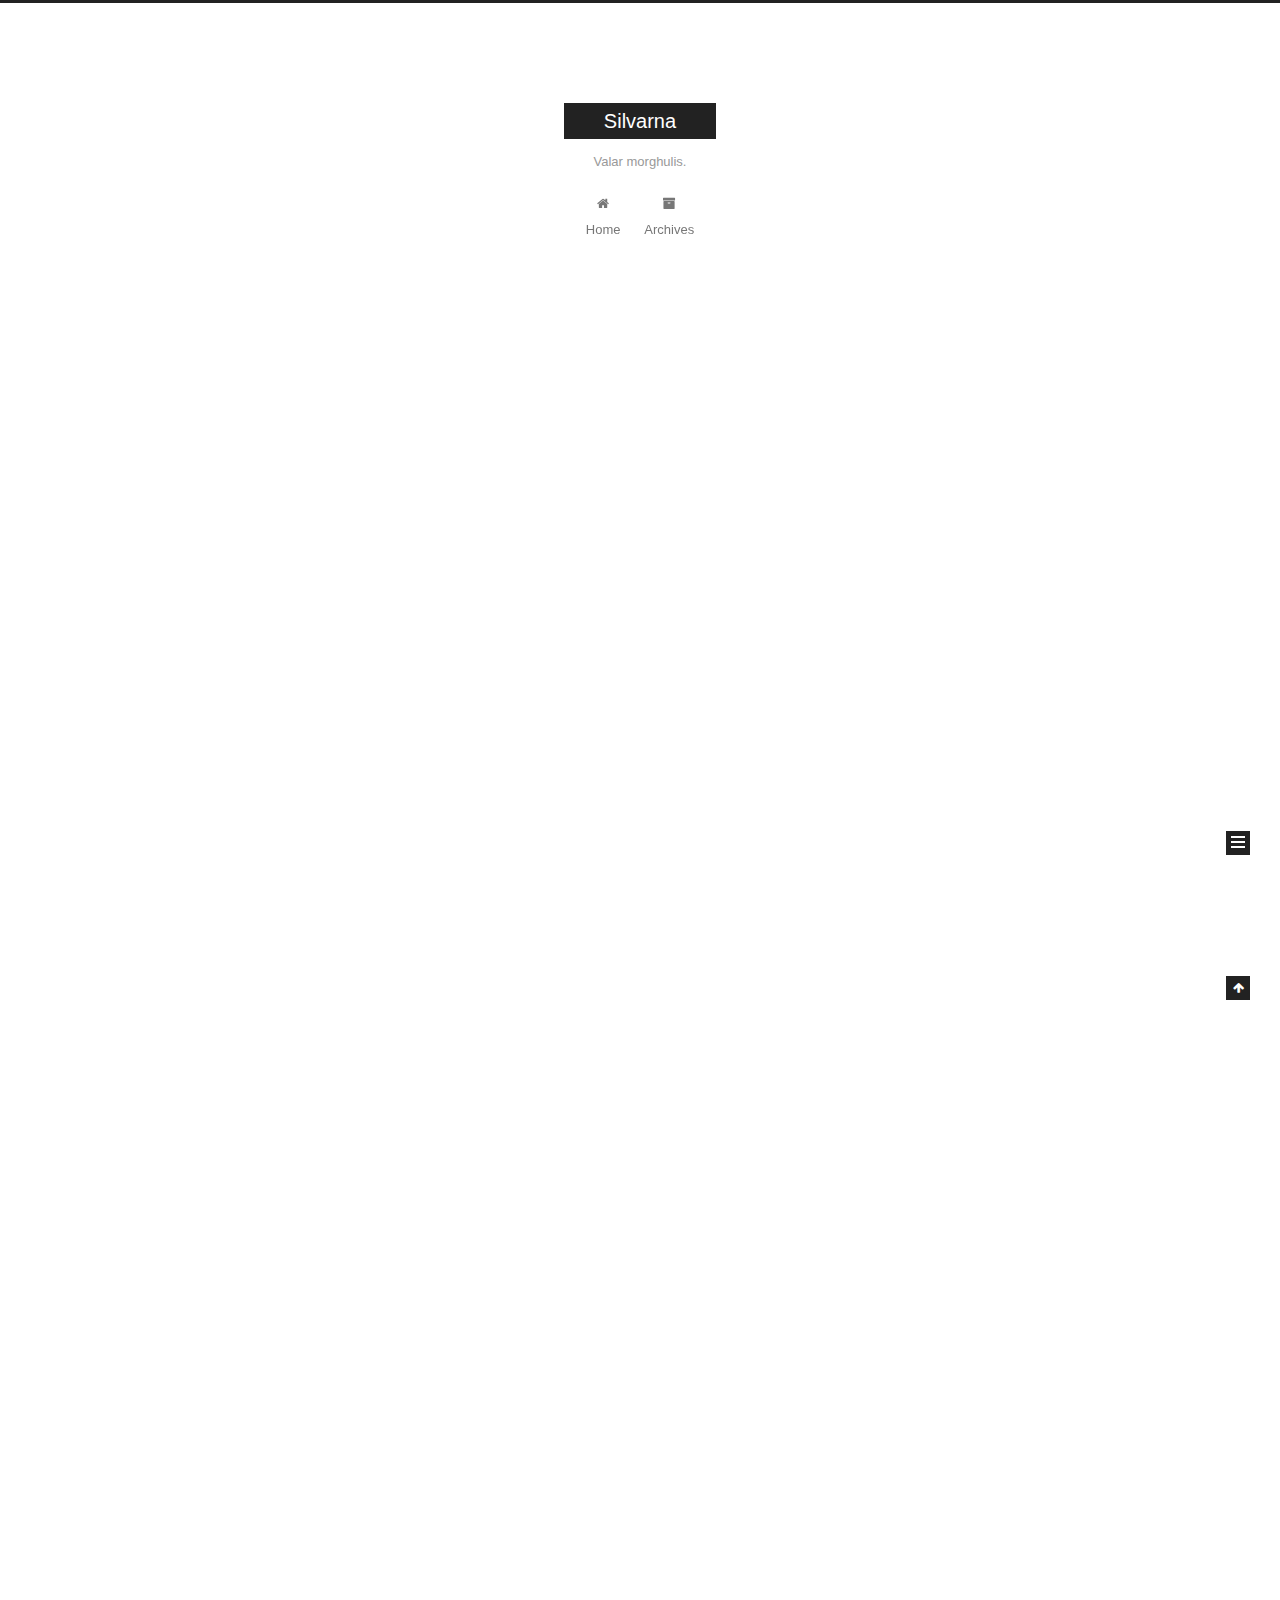
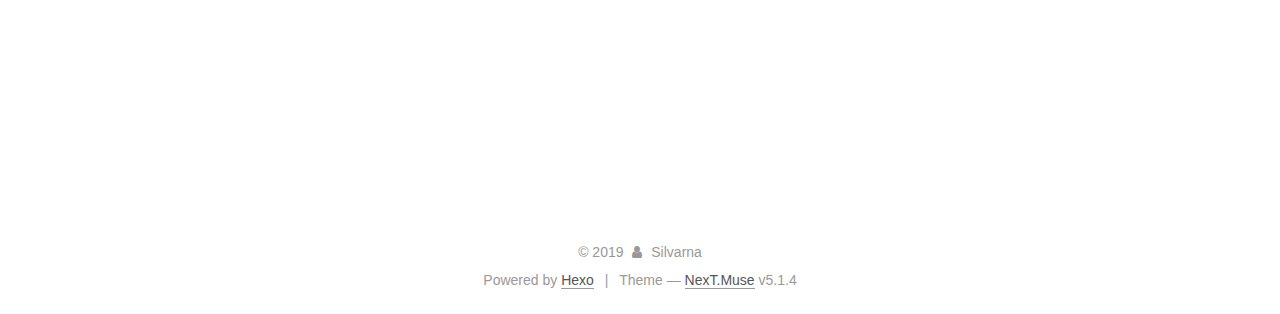
==== commit c7834b4d: "Site updated: 2019-05-13 14:17:32" ====
--- a/index.html
+++ b/index.html
@@ -271,6 +271,28 @@
           </span>
 
           
+            <span class="post-category">
+            
+              <span class="post-meta-divider">|</span>
+            
+              <span class="post-meta-item-icon">
+                <i class="fa fa-folder-o"></i>
+              </span>
+              
+                <span class="post-meta-item-text">In</span>
+              
+              
+                <span itemprop="about" itemscope itemtype="http://schema.org/Thing">
+                  <a href="/categories/杂记/" itemprop="url" rel="index">
+                    <span itemprop="name">杂记</span>
+                  </a>
+                </span>
+
+                
+                
+              
+            </span>
+          
 
           
             
@@ -542,7 +564,25 @@
             
 
             
-
+              
+              
+              <div class="site-state-item site-state-categories">
+                <a href="/categories/index.html">
+                  <span class="site-state-item-count">1</span>
+                  <span class="site-state-item-name">categories</span>
+                </a>
+              </div>
+            
+
+            
+              
+              
+              <div class="site-state-item site-state-tags">
+                
+                  <span class="site-state-item-count">1</span>
+                  <span class="site-state-item-name">tags</span>
+                
+              </div>
             
 
           </nav>
@@ -709,7 +749,7 @@
   
 
     
-      <script id="dsq-count-scr" src="https://.disqus.com/count.js" async></script>
+      <script id="dsq-count-scr" src="https://silvarna.disqus.com/count.js" async></script>
     
 
     
@@ -728,10 +768,6 @@
   
 
 
-
-
-
-  
 
 
 
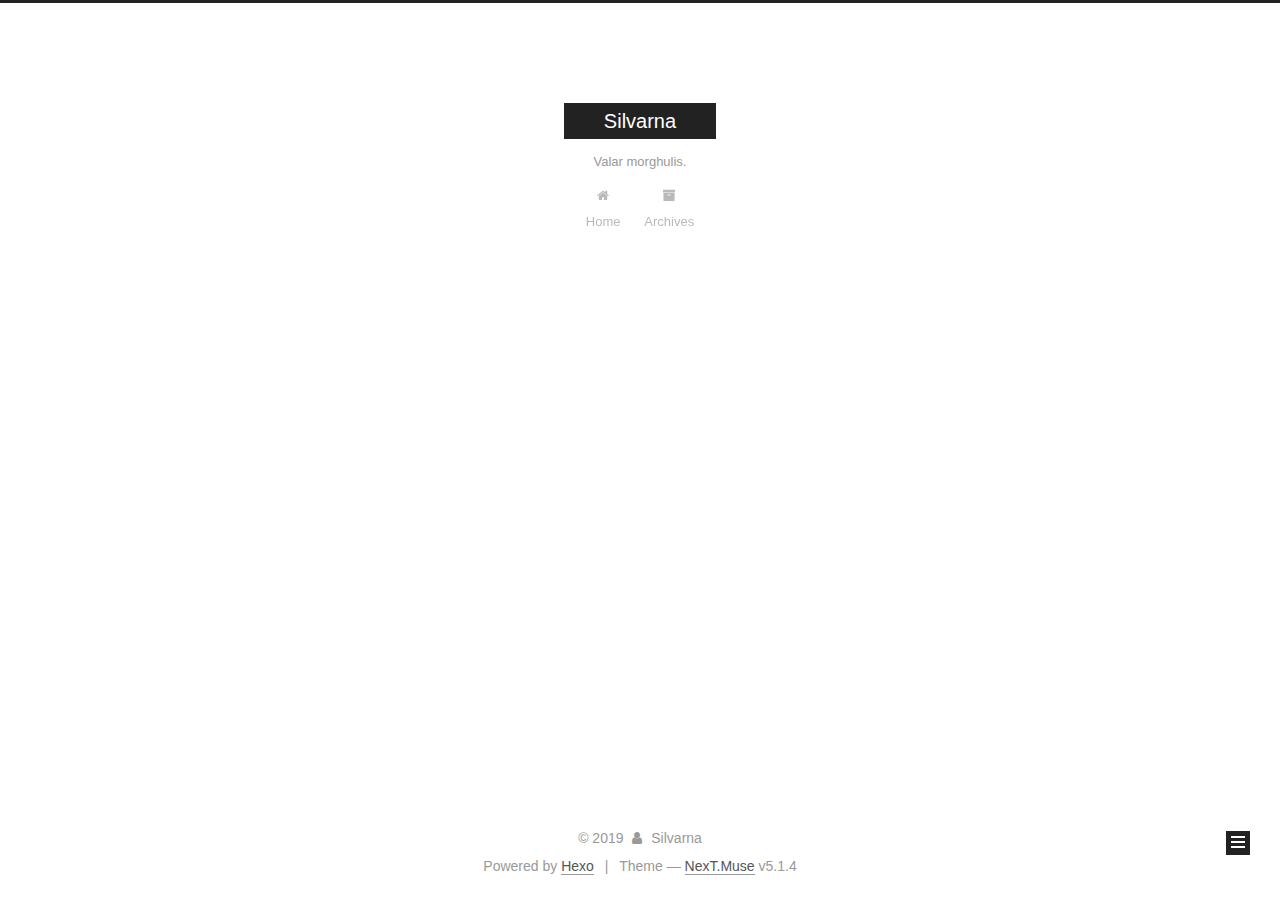
==== commit e9485988: "Site updated: 2019-05-13 14:24:57" ====
--- a/index.html
+++ b/index.html
@@ -369,148 +369,6 @@
 
 
     
-      
-
-  
-
-  
-  
-  
-
-  <article class="post post-type-normal" itemscope itemtype="http://schema.org/Article">
-  
-  
-  
-  <div class="post-block">
-    <link itemprop="mainEntityOfPage" href="http://yoursite.com/2019/05/13/hello-world/">
-
-    <span hidden itemprop="author" itemscope itemtype="http://schema.org/Person">
-      <meta itemprop="name" content="Silvarna">
-      <meta itemprop="description" content>
-      <meta itemprop="image" content="/images/avatar.gif">
-    </span>
-
-    <span hidden itemprop="publisher" itemscope itemtype="http://schema.org/Organization">
-      <meta itemprop="name" content="Silvarna">
-    </span>
-
-    
-      <header class="post-header">
-
-        
-        
-          <h1 class="post-title" itemprop="name headline">
-                
-                <a class="post-title-link" href="/2019/05/13/hello-world/" itemprop="url">Hello World</a></h1>
-        
-
-        <div class="post-meta">
-          <span class="post-time">
-            
-              <span class="post-meta-item-icon">
-                <i class="fa fa-calendar-o"></i>
-              </span>
-              
-                <span class="post-meta-item-text">Posted on</span>
-              
-              <time title="Post created" itemprop="dateCreated datePublished" datetime="2019-05-13T10:03:18+08:00">
-                2019-05-13
-              </time>
-            
-
-            
-
-            
-          </span>
-
-          
-
-          
-            
-              <span class="post-comments-count">
-                <span class="post-meta-divider">|</span>
-                <span class="post-meta-item-icon">
-                  <i class="fa fa-comment-o"></i>
-                </span>
-                <a href="/2019/05/13/hello-world/#comments" itemprop="discussionUrl">
-                  <span class="post-comments-count disqus-comment-count" data-disqus-identifier="2019/05/13/hello-world/" itemprop="commentCount"></span>
-                </a>
-              </span>
-            
-          
-
-          
-          
-
-          
-
-          
-
-          
-
-        </div>
-      </header>
-    
-
-    
-    
-    
-    <div class="post-body" itemprop="articleBody">
-
-      
-      
-
-      
-        
-          
-            <p>Welcome to <a href="https://hexo.io/" target="_blank" rel="noopener">Hexo</a>! This is your very first post. Check <a href="https://hexo.io/docs/" target="_blank" rel="noopener">documentation</a> for more info. If you get any problems when using Hexo, you can find the answer in <a href="https://hexo.io/docs/troubleshooting.html" target="_blank" rel="noopener">troubleshooting</a> or you can ask me on <a href="https://github.com/hexojs/hexo/issues" target="_blank" rel="noopener">GitHub</a>.</p>
-<h2 id="Quick-Start"><a href="#Quick-Start" class="headerlink" title="Quick Start"></a>Quick Start</h2><h3 id="Create-a-new-post"><a href="#Create-a-new-post" class="headerlink" title="Create a new post"></a>Create a new post</h3><figure class="highlight bash"><table><tr><td class="gutter"><pre><span class="line">1</span><br></pre></td><td class="code"><pre><span class="line">$ hexo new <span class="string">"My New Post"</span></span><br></pre></td></tr></table></figure>
-
-<p>More info: <a href="https://hexo.io/docs/writing.html" target="_blank" rel="noopener">Writing</a></p>
-<h3 id="Run-server"><a href="#Run-server" class="headerlink" title="Run server"></a>Run server</h3><figure class="highlight bash"><table><tr><td class="gutter"><pre><span class="line">1</span><br></pre></td><td class="code"><pre><span class="line">$ hexo server</span><br></pre></td></tr></table></figure>
-
-<p>More info: <a href="https://hexo.io/docs/server.html" target="_blank" rel="noopener">Server</a></p>
-<h3 id="Generate-static-files"><a href="#Generate-static-files" class="headerlink" title="Generate static files"></a>Generate static files</h3><figure class="highlight bash"><table><tr><td class="gutter"><pre><span class="line">1</span><br></pre></td><td class="code"><pre><span class="line">$ hexo generate</span><br></pre></td></tr></table></figure>
-
-<p>More info: <a href="https://hexo.io/docs/generating.html" target="_blank" rel="noopener">Generating</a></p>
-<h3 id="Deploy-to-remote-sites"><a href="#Deploy-to-remote-sites" class="headerlink" title="Deploy to remote sites"></a>Deploy to remote sites</h3><figure class="highlight bash"><table><tr><td class="gutter"><pre><span class="line">1</span><br></pre></td><td class="code"><pre><span class="line">$ hexo deploy</span><br></pre></td></tr></table></figure>
-
-<p>More info: <a href="https://hexo.io/docs/deployment.html" target="_blank" rel="noopener">Deployment</a></p>
-
-          
-        
-      
-    </div>
-    
-    
-    
-
-    
-
-    
-
-    
-
-    <footer class="post-footer">
-      
-
-      
-
-      
-
-      
-      
-        <div class="post-eof"></div>
-      
-    </footer>
-  </div>
-  
-  
-  
-  </article>
-
-
-    
   </section>
 
   
@@ -557,7 +415,7 @@
               
                 <a href="/archives/">
               
-                  <span class="site-state-item-count">2</span>
+                  <span class="site-state-item-count">1</span>
                   <span class="site-state-item-name">posts</span>
                 </a>
               </div>
--- a/css/main.css
+++ b/css/main.css
@@ -1822,7 +1822,7 @@
   width: 4px;
   height: 4px;
   border-radius: 50%;
-  background: #13ff83;
+  background: #ffc973;
 }
 .links-of-blogroll {
   font-size: 13px;
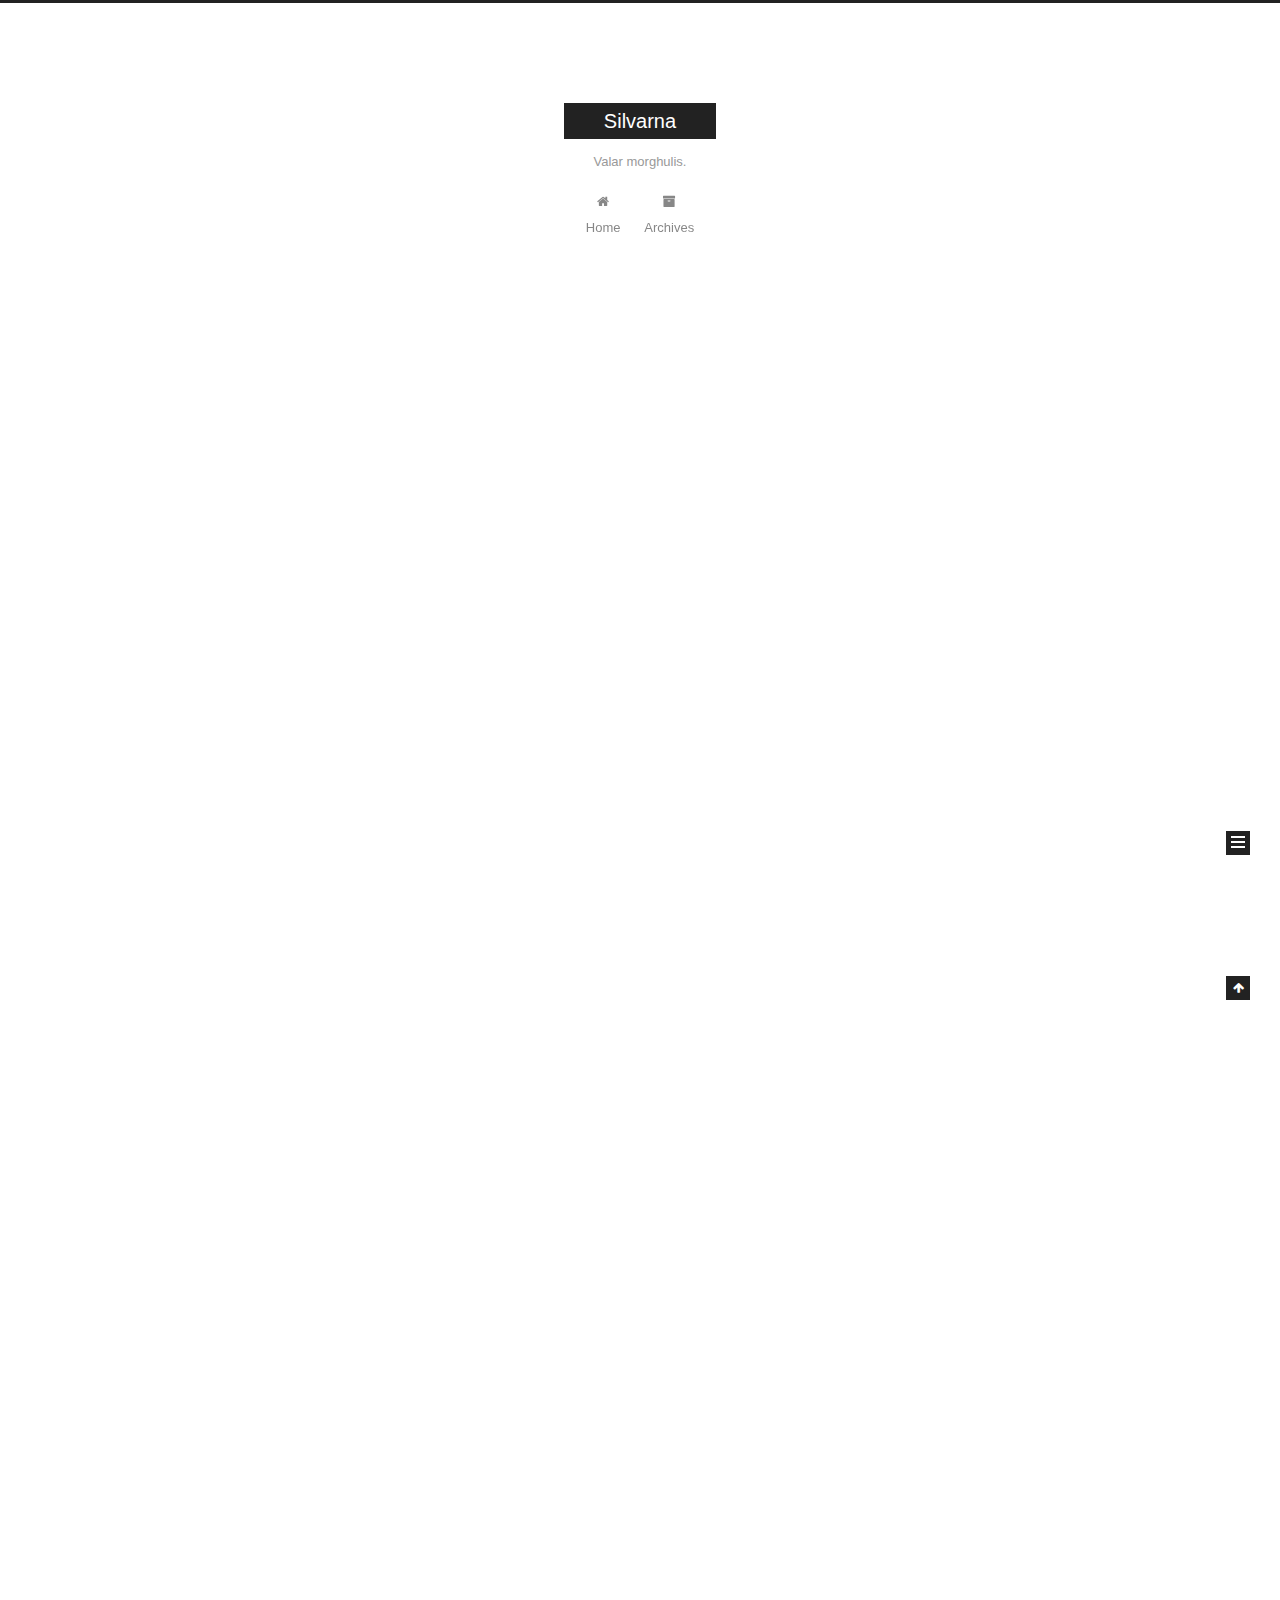
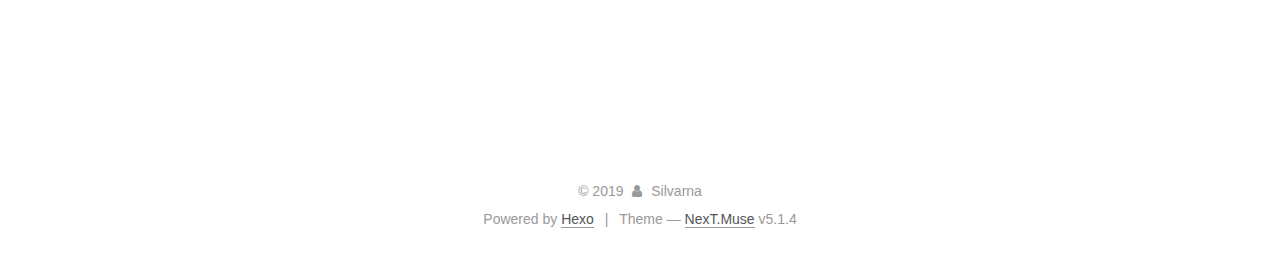
==== commit 25b1c521: "Site updated: 2019-05-15 15:44:19" ====
--- a/index.html
+++ b/index.html
@@ -229,6 +229,161 @@
   
   
   <div class="post-block">
+    <link itemprop="mainEntityOfPage" href="http://yoursite.com/2019/05/15/夜半铲屎记/">
+
+    <span hidden itemprop="author" itemscope itemtype="http://schema.org/Person">
+      <meta itemprop="name" content="Silvarna">
+      <meta itemprop="description" content>
+      <meta itemprop="image" content="/images/avatar.gif">
+    </span>
+
+    <span hidden itemprop="publisher" itemscope itemtype="http://schema.org/Organization">
+      <meta itemprop="name" content="Silvarna">
+    </span>
+
+    
+      <header class="post-header">
+
+        
+        
+          <h1 class="post-title" itemprop="name headline">
+                
+                <a class="post-title-link" href="/2019/05/15/夜半铲屎记/" itemprop="url">【生活】夜半铲屎记</a></h1>
+        
+
+        <div class="post-meta">
+          <span class="post-time">
+            
+              <span class="post-meta-item-icon">
+                <i class="fa fa-calendar-o"></i>
+              </span>
+              
+                <span class="post-meta-item-text">Posted on</span>
+              
+              <time title="Post created" itemprop="dateCreated datePublished" datetime="2019-05-15T09:57:06+08:00">
+                2019-05-15
+              </time>
+            
+
+            
+
+            
+          </span>
+
+          
+            <span class="post-category">
+            
+              <span class="post-meta-divider">|</span>
+            
+              <span class="post-meta-item-icon">
+                <i class="fa fa-folder-o"></i>
+              </span>
+              
+                <span class="post-meta-item-text">In</span>
+              
+              
+                <span itemprop="about" itemscope itemtype="http://schema.org/Thing">
+                  <a href="/categories/生活/" itemprop="url" rel="index">
+                    <span itemprop="name">生活</span>
+                  </a>
+                </span>
+
+                
+                
+              
+            </span>
+          
+
+          
+            
+              <span class="post-comments-count">
+                <span class="post-meta-divider">|</span>
+                <span class="post-meta-item-icon">
+                  <i class="fa fa-comment-o"></i>
+                </span>
+                <a href="/2019/05/15/夜半铲屎记/#comments" itemprop="discussionUrl">
+                  <span class="post-comments-count disqus-comment-count" data-disqus-identifier="2019/05/15/夜半铲屎记/" itemprop="commentCount"></span>
+                </a>
+              </span>
+            
+          
+
+          
+          
+
+          
+
+          
+
+          
+
+        </div>
+      </header>
+    
+
+    
+    
+    
+    <div class="post-body" itemprop="articleBody">
+
+      
+      
+
+      
+        
+          
+            <p>我昨晚第一次体会了半夜被臭醒的感觉。<br>凌晨1点半左右，隐隐约约听到漂亮姐刨猫砂的声音，一开始我没在意。不一会儿，一股浓烈的带着温度的臭味开始入侵我的鼻腔——天气渐热，我就不关卧室和阳台门以通风，所以“敌军”很快就到达了战场。</p>
+<img align="center" src="/img/KeepAPet/catpoop.jpg" width="60%" height="60%">
+<center><font color="#C0C0C0" size="3">铲个:poop:都是爱你的形状:heart:</font></center>
+
+
+          
+        
+      
+    </div>
+    
+    
+    
+
+    
+
+    
+
+    
+
+    <footer class="post-footer">
+      
+
+      
+
+      
+
+      
+      
+        <div class="post-eof"></div>
+      
+    </footer>
+  </div>
+  
+  
+  
+  </article>
+
+
+    
+      
+
+  
+
+  
+  
+  
+
+  <article class="post post-type-normal" itemscope itemtype="http://schema.org/Article">
+  
+  
+  
+  <div class="post-block">
     <link itemprop="mainEntityOfPage" href="http://yoursite.com/2019/05/13/FirstPost/">
 
     <span hidden itemprop="author" itemscope itemtype="http://schema.org/Person">
@@ -415,7 +570,7 @@
               
                 <a href="/archives/">
               
-                  <span class="site-state-item-count">1</span>
+                  <span class="site-state-item-count">2</span>
                   <span class="site-state-item-name">posts</span>
                 </a>
               </div>
@@ -426,7 +581,7 @@
               
               <div class="site-state-item site-state-categories">
                 <a href="/categories/index.html">
-                  <span class="site-state-item-count">1</span>
+                  <span class="site-state-item-count">2</span>
                   <span class="site-state-item-name">categories</span>
                 </a>
               </div>
@@ -437,7 +592,7 @@
               
               <div class="site-state-item site-state-tags">
                 
-                  <span class="site-state-item-count">1</span>
+                  <span class="site-state-item-count">2</span>
                   <span class="site-state-item-name">tags</span>
                 
               </div>
--- a/css/main.css
+++ b/css/main.css
@@ -1822,7 +1822,7 @@
   width: 4px;
   height: 4px;
   border-radius: 50%;
-  background: #ffc973;
+  background: #ff2875;
 }
 .links-of-blogroll {
   font-size: 13px;
